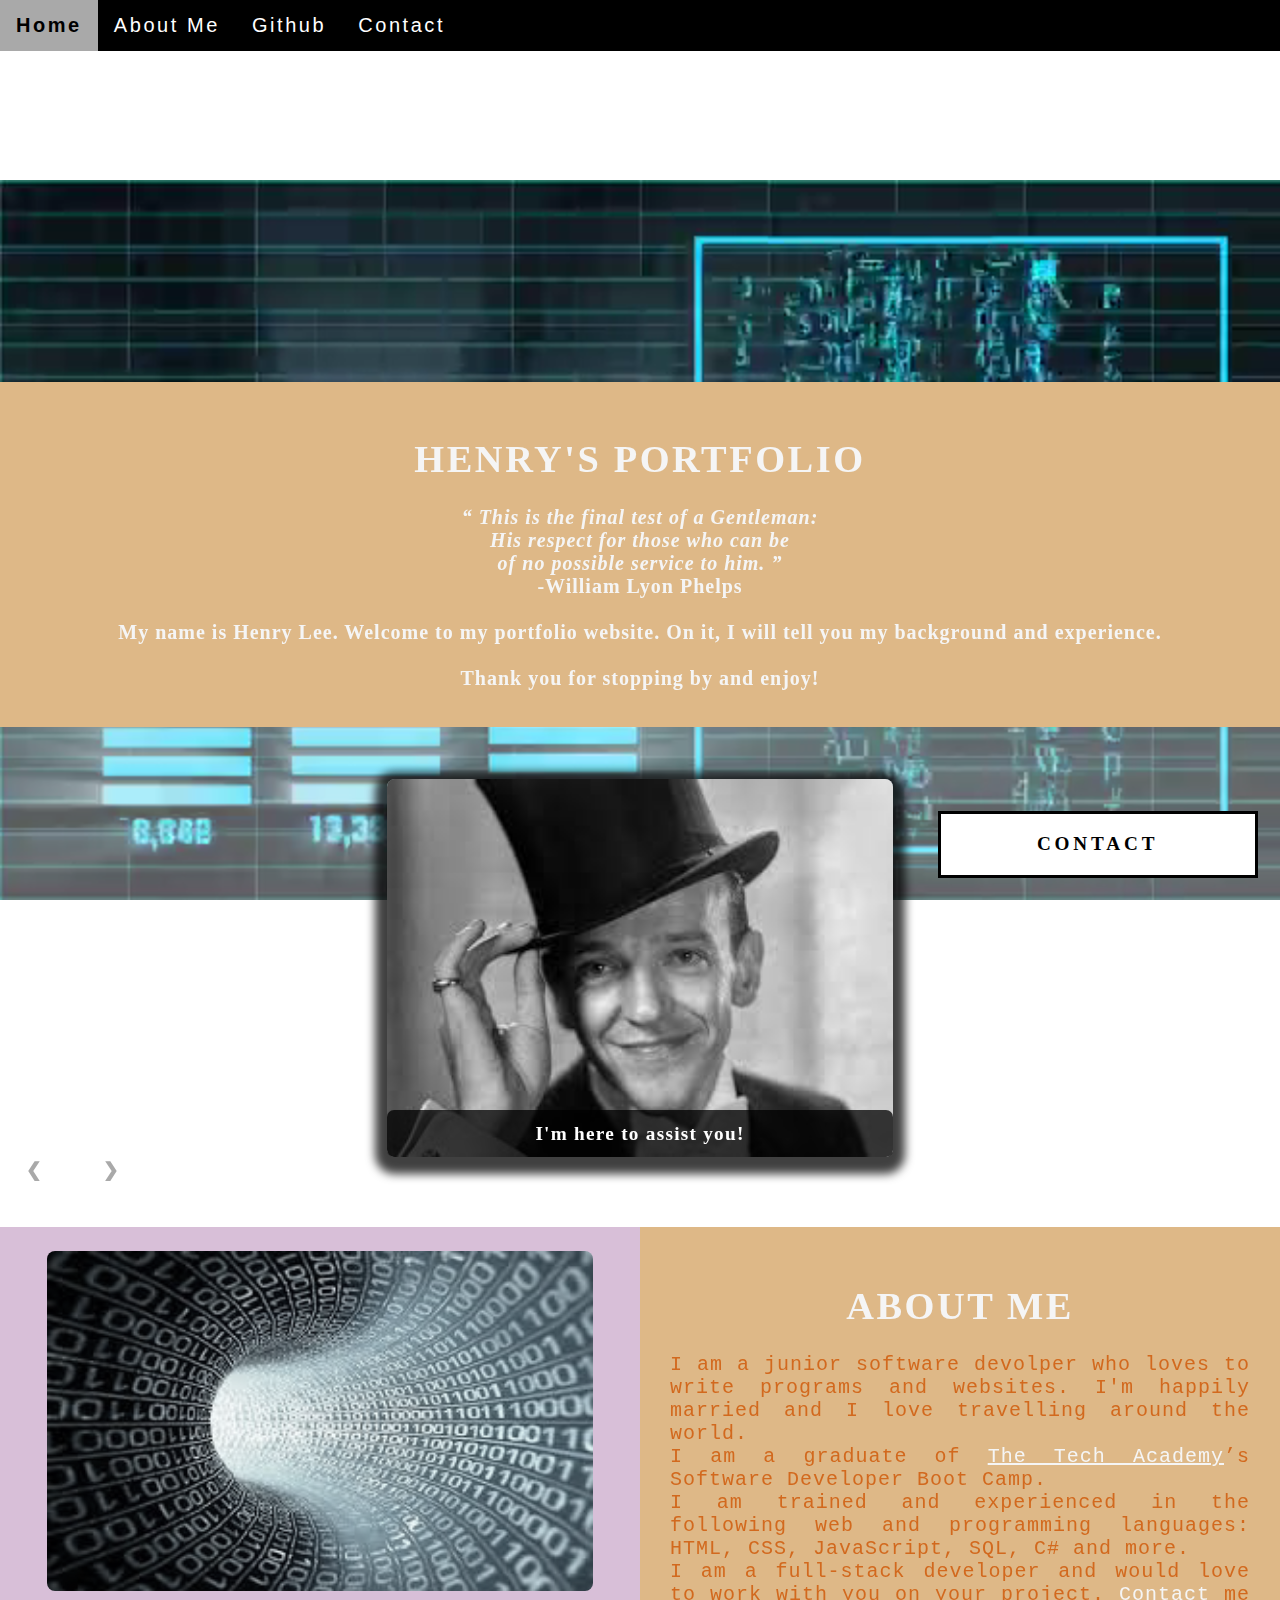
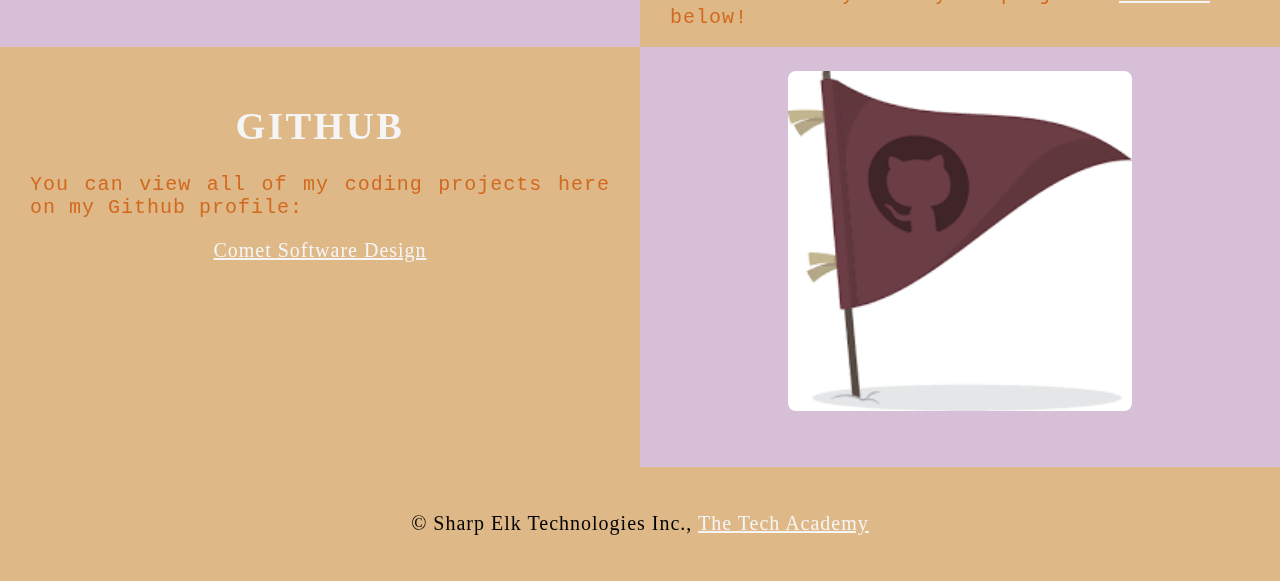
==== index.html @ bc6463b4 "update" ====
<!DOCTYPE HTML>
<html>
<meta charset="utf-8">


<!--Head-->

<head>
    <title> HenryLee.com</title>
    <link rel="stylesheet" type="text/css" href="./Henry_Lee_Portfolio.css">
</head>

<!--End Head-->

<!--Body-->

<body class="Background">


    <!--Navigation Bar-->

    <div class="Navbar">
        <a class="active" href="#Home">Home</a>
        <a href="#This is me"> About Me</a>
        <a href="#Github">Github</a>
        <a onclick="openForm()" ondblclick="closeForm()">Contact</a>
    </div>
    <!--End Nav Bar-->

    <!--Title-->

    <br>
    <br>
    <!--Adds Space-->

    <!--End Title-->
<!--Home-->
    <div id="Home"></div>
        <br>
        <br>
        <!--Video-->
        <video autoplay muted loop id="Typing_Video">
            <source src="./Img/tech_data.mp4" type="video/mp4">
         </video>
    </div>
<!--End Video-->

<!--Video Text-->

    <div class="Video_Text">
           <h1 style="color:whitesmoke;"> Henry's Portfolio</h1>
        <p>
           <strong>
               <center> 
                   <q>
                       This is the final test of a Gentleman:<br>
                       His respect for those who can be <br>
                       of no possible service to him.
                   </q>
                   <br> -William Lyon Phelps<br>

                <br> My name is Henry Lee. Welcome to my portfolio website. On it, I will tell you my background and experience.<br>
                   <br> Thank you for stopping by and enjoy!
               </center>
           </strong>
        </p>
    </div>

    <!--End Video Section-->

<!--slideshow section-->

    <div id="Slideshow">
        <div id="Slideshow_Background">
            <div id="Slideshow_Container">

                    <div class="mySlides fade">
                        <div class="Slide_Number">1/3</div>
                        <img class="Slide_Show_Images" src="./Img/fa.png" style="width: 100%;">
                        <div class="text">I'm here to assist you!</div>
                    </div>    

                    <div class="mySlides fade">
                        <div class="Slide_Number">2/3</div>
                        <img class="Slide_Show_Images" src="./Img/sh.png" style="width: 100%;">
                        <div class="text">My number one priorty is making your dream come true!</div>
                    </div>

                    <div class="mySlides fade">
                        <div class="Slide_Number">3/3</div>
                        <img class="Slide_Show_Images" src="./Img/mp.png" style="width: 100%;">
                        <div class="text">I'm familiar with many computer languages!</div>
                    </div>

            </div>
            <a class="Previous" onclick="plusSlides(-1)">&#10094</a>
            <a class="Next" onclick="plusSlides(1)">&#10095</a>
        </div>
        <br>
            <span class="dot" onclick="currentSlide(1)"></span>
            <span class="dot" onclick="currentSlide(2)"></span>
            <span class="dot" onclick="currentSlide(3)"></span>
        
    </div>

    <!--About Me Section-->
    <div class="Row" id= "This is me">
        <div class="Column_2"> <!--Left Hand Column-->
            <img src=".\Img\binary_tunnel.png" alt="Binary Tunnel" width:50%>
        </div> 

        <div class= "Column_1"><!--Right Hand Column-->
            <h1>About Me</h1>
            <p> I am a junior software devolper who loves to write programs and websites. I'm happily married and I love travelling around the world.<br>
            I am a graduate of <a href="https://www.learncodinganywhere.com" target="_blank">The Tech Academy</a>’s Software
            Developer Boot Camp.<br>
             I am trained and experienced in the following web and programming languages: HTML, CSS, JavaScript,
            SQL, C# and more. <br>
            I am a full-stack developer and would love to work with you on your project.
             <a href="#Contact">Contact</a> me below!</p>
        </div>    
    </div>
<!--End of About Me Section-->

<!--Github Section-->
<div class="Row" id="Github">
    <div class="Column_1">
        <h1>Github</h1> 
        <p>You can view all of my coding projects here on my Github profile:<br>
        <center>
        <a href="https://github.com/CometSoftwareDesign" target="_blank">Comet Software Design</a>
        </center>
        </p>
    </div>
    <div class="Column_2">
            <a href="https://github.com/CometSoftwareDesign" target="_blank"><img src=".\Img\github_flag.png" alt="Github Flag"></a>
        </div>
 </div>
<!--End Github Section-->

<!--Contact Section-->

<div id="Contact">
    
    <button onclick="openForm()" class="Pop_Up_Button"> CONTACT </button>
    <div class="form-popup" id="myForm">
        <form action="https://formspree.io/info@learncodinganywhere.com" method="POST" class="form-container">
            <!-- Here we are using a free online service from https://formspree.io/ to send our contact form to an email address of our choosing - note: it will not run unless live on
             the internet, you have to push it to your online website first -->
            <h1>Contact</h1>
            <label for="name"><b>Name</b></label>
            <input type="text" placeholder="Type your name here" name="name" required>
            <label for="phone"><b>Phone</b></label>
            <input type="text" placeholder="Enter your phone number here" name="phone">
            <label for="email"><b>Email</b></label>
            <input type="text" placeholder="Type your email address here" name="email" required>
            <label for="message"><b>Message</b></label>
            <input type="text" placeholder="Type your message here" name="message">
            <!--Submit Button-->
            <button type="submit" class="btn">SUBMIT</button>
            <button type="button" class="btn cancel" onclick="closeForm()">Close</button>
             <!--End Submit Button-->
        </form> 

    </div>
</div>
<!--End Form-->

<!--Footer Section-->

    <footer>
            <p>
            <center> &copy Sharp Elk Technologies Inc., <a href="http://learncodinganywhere.com/"> The Tech Academy</a> </center>
            </p>    
        </footer>
<!--End Footer-->
<script src="Portfolio.js"></script>
</body>
<!--End Webpage-->
</html>
---- Henry_Lee_Portfolio.css ----
/*affects entire document*/

html{
	scroll-behavior: smooth;
}

/* Body */
body {
	margin: 0%; /* This ensures our site displays all the way to the edge of the browser screen */
	opacity:1;
	transition: 3s opacity;
	letter-spacing: .2vw;
	font-family: Arial, Helvetica, sans-serif;
	font-size: 1.5vw;/*viewpoint width = 15pixles*/
}

/*the section is for the fade effect that occurs when the webpage loads*/
body.fade-out {
	opacity: 0.1;
	transition: none;
}
/* Navbar */
.Navbar {
	overflow: hidden; /* This ensures that any content that overflows beyond the boundary of our nav bar is not displayed */
	background-color: black; /* This colors the navbar black */
	position: fixed; /* This keeps the navbar at the top of the screen as we scroll */
	top: 0; /* This ensures no space is displayed above the navbar */
	width: 100%; /* This makes the navbar span the entire width of the page */
	z-index: 1; /*This ensures other elements don't display over the navbar */
	-webkit-animation: moveNav 5s;
	animation: moveNav 5s;
}


/* Navbar text */
.Navbar a {
	float: left; /* This specifies that the text floats on the left on the navbar */
	display: block; /* This ensures that other text will be displayed on the same line or row, instead of a new line */
	color: white; /* This is the font color for text on our navbar */
	padding: 14px 16px; /* This adds padding around our text */
	text-decoration: none; /* This gets rid of the underlines under the text on our navbar */
	font-family: Avant Garde, Helvetica; /* This specifies the font family for text on our navbar */
	font-size: 20px; /* This specifies the font size for text on our navbar */
	text-align: center; /* This centers the text within its container */
	position: relative;
	-webkit-animation: movenavText 5.75s;
	animation: movenavText 5.75s;
	letter-spacing: .2vw ;

}
/* the animation effect for moving the nav bar in from the top above the screen upon page load*/
@keyframes movenavText{
	from {left: -100vw;}
	to{left: 0vw;}
}

/*this animation effect causes the overlay video text up from the bottom of the page upon page load*/
@keyframes movevideoText{
	from{top: -100vw;}
	to{top: 0px;}
}

/* Navbar hover effect */
.Navbar a:hover {
	background-color: #F4F4F4; /*  This defines the background color that will display when you hover over the text on the navbar */
	color: black; /* This defines the font color that will display when you hover over the text on the navbar */
	font-weight: bold; /* This makes the text on the navbar bold when hovered over */
	cursor: pointer;
	-webkit-transition-duration: 1s;
	transition-duration: 1s;
}

/* Navbar home button */
.Navbar a.active { /* The active selector styles a link */
  background-color: darkgray;  /* This specifies the background color behind the Home button on the navbar */ 
}

/*this causes the video to zoom out from a zoomed in position upon page load*/
@keyframes zoominoutsinglefeatured{
	0%{
		transform:scale(1.5,1.5);
	}
	100%{
		transform:scale(1,1);
	}
}

/* Video */
#Typing_Video {
	position: fixed; /* This fixes our video to the page  */
	right: 0; /* This ensures no space between the edge of the video and the edge of the page */
	bottom: 0; /* This ensures no space between the edge of the video and the edge of the page */
	min-width: 100%; /* This ensures the video is displayed across the full width of the page */
	z-index: -1;
	animation: zoominoutsinglefeatured 5s;
}

.Video_Text{
    background: burlywood;
    color:whitesmoke;
    width: 100%;
    padding:17px;
    margin-top: 23%;
    position: relative;
    -webkit-animation: moveNav 4s;
    animation:movevideoText 4s;
}
/*slide show styling*/
#Slideshow_Background{
    background: rgba(255, 255,255, 0.35);
}

.myslides{
    display: none;

}


@-webkit-keyframes fade{
    from{opacity: .4;}

}


/* Slideshow section / container */
#Slideshow_Container {
  width: 39.5vw;
  height: auto;
  padding-top: 4%;
  position: relative;
  margin: auto;

}

/* Images contained within slideshow */
.Slide_Show_Images {
  vertical-align: middle;
  height: auto;
  box-shadow: 0px 5px 10px 12px rgba(0, 0, 0, .75);
  width: auto;
}


/* Next and previous buttons */
.Previous, .Next {
  cursor: pointer;
  position: relative;
  top: 50%;
  width: auto;
  padding: 2vw;
  margin-top: -0vw;
  color: darkgray;
  font-weight: bold;
  font-size: 1.5vw;
  border-radius: 0 3px 3px 0;
  user-select: none;
  transition: 0.6s ease;
}

/* Positioning the right-hand next button */
.Next {
  right: 0;
  border-radius: 3px 0 0 3px;
}

/* Hover effect on slide show buttons */
.Previous:hover, .Next:hover {
  background-color: rgba(0,0,0,0.8);
  color: white;
}

/* Slideshow text */
.text {
  color: white;
  padding: 1vw;
  position: absolute;
  bottom: 0;
  width: 100%;
  text-align: center;
  font-family: Perpetua, Rockwell Extra Bold;
  letter-spacing: .1vw; 
  font-size: 1.5vw;
  background-color: rgba(0,0,0,0.75);
  font-weight: bold;
  border-radius: 7px 7px 7px 7px;
}

/* Number text (1/6, 2/6, etc.) - we have set this display to none, which means these are hidden */
.Slide_Number {
  color: white;
  position: absolute;
  top: 0;
  font-family: Perpetua, Rockwell Extra Bold;
  letter-spacing: .1vw; 
  font-size: 1.5vw;
  font-weight: bold;
  display: none;
  }

/* The dots under the slideshow */
.dot {
  cursor: pointer;
  height: 1vw;
  width: 1vw;
  margin: .25vw;
  background-color: white;
  border-radius: 50%;
  display: inline-block;
  transition: background-color 0.6s ease;
  position: relative;
  z-index: 1;
}

/* Hover effect for slideshow dots */ 
.active, .dot:hover {
  background-color: black;
}
/*table - this covers the columns and rows of the table*/
/* Fading animation for slideshow */
.fade {
  -webkit-animation-name: fade;
  -webkit-animation-duration: 1.5s;
  animation-name: fade;
  animation-duration: 1.5s;  
}


*{
    box-sizing: border-box;
}

.Column_1{
    float: left;
    width: 50%;
    padding: 10px;
    padding-top:3%;
    height: 420px;
    background-color:burlywood;
    color:chocolate;
}

.Column_2{
    float: left;
    width: 50%;
    padding: 10px;
    padding-top: 1.9%;
    height: 420px;
    background-color: thistle;

}


.Column_3{
    float: left;
    width: 50%;
    padding: 10px;
    padding-top: 3.5%;
    height:420px;
    background-color: thistle;
}

.Row:after{
    content:"";
    display: table;
    clear: both;
}
/*end heading*/

h1{
    text-transform: uppercase;
    font-family: "Trebuchet MS", Optima;
    text-align: center;
    margin-top: 3%;
    color:whitesmoke;
}

p{
    font-family: monospace,Perpetua, Rockwell Extra Bold;
    text-align: justify;
    letter-spacing: 1px;
    font-size: 20px;
    padding-left: 20px;
    padding-right: 20px;
}

/*all center elements*/
center{

    font-family: Perpetua, Rockwell Extra Bold;
    text-align: center;
    letter-spacing : 1px;
    font-size: 20px;
    padding-left: 20px;
    padding-right: 20px;

}

/*Anchor elements*/

a{
    color:whitesmoke;
}


/*end anchor elements*/

/*Quotation Elements*/
q{

    font-style: italic;
    font-weight: bold;

}

/*end quotation elements*/

/*image elements*/

img{
    filter: grayscale(75%);
    border-radius: 8px;
    max-width: 100%;
    height:340px;
    margin-right:auto ;
    margin-left: auto ;
    display: block;   
}

/*end image*/

/*contact form*/
input[type=text] {
    width:100%;
    padding: 12px;
    border:1px;
    border-style: solid;
    border-color: chocolate;
    border-radius: 4px;
    box-sizing: border-box;
    margin-top: 6px;
    margin-bottom: 16px;
    resize: vertical;
    font-family: Perpetua, Rockwell Extra Bold;
}

/*submit button*/

input[type=submit]{
    background-color:chocolate;
    color:white;
    font-weight: bold;
    padding: 12px 20px;
    border: none;
    border-radius:4px;
    cursor: pointer;
    display: block;
    margin-left: auto;
    margin-right: auto;
    font-family: Perpetua, Rockwell Extra Bold;
}

input [type=submit]:hover {
    background-color: white;
    color:chocolate;
    font-weight: bold;
    transform: scale(1.5);
    transition:transform 1.5s;
}

/* Form element*/

 /* Makes contact form button slide in from right on page load */
@keyframes movePopup {
  from {right: -40vw;}
  to {bottom: 1.75vw;}
}

/* Button used to open the contact form - fixed at the bottom of the page */
.Pop_Up_Button {
  bottom: 1.75vw;
  right: 1.75vw;
  width: 25vw;  
  background-color: white;
  color: black;
  border: solid;
  cursor: pointer;
  position: fixed;
  -webkit-animation: movePopup 5s;
  animation: movePopup 5s;
}

/* The popup form - hidden by default */
.form-popup {
  border: 3px solid #f0f1f0;
  z-index: 8;
  display: none;
  position: fixed;
  bottom: 6px;
  right: 6px;
}

/* Form styling */
.form-container {
  max-width: 49vw;
  padding: 9px;
  background-color:lavender;
}

/* Input fields */
.form-container input[type=text], .form-container input[type=password] {
  width: 100%;
  padding: .93vw;
  margin: .6vw 0 .6vw 0;
  border: none;
  background: Gainsboro;
  font-family: Helvetica, Avant Garde;
  font-size: 1vw; 
  color: aqua;
}

/* Submit button */
.form-container .btn {
  background-color:red;
  color: black;
  border-color: green;
  margin-bottom:1vh;
}

/* Close button */
.form-container .cancel {
  background-color: black;
  color: white;
  border-color: gray;
}

/* Button styling */
button {
  font-family: "Trebuchet MS", Optima; 
  letter-spacing: .3vw; 
  font-size: 1.5vw;
  font-weight: bold;
  padding: 1.5vw 1.5vw;
  border-style: solid;
  cursor: pointer;
  width: 100%;
  height: auto;
}

/* Hover effect for buttons */
button:hover, .form-container .btn:hover{
  color: white;
  background-color: black;
  -webkit-transition-duration: 1s; 
  transition-duration: 1s;
  border-style: solid;
  border-color: silver;
}
.form-container .cancel:hover{
  color: white;
  background-color: darkred;
  -webkit-transition-duration: 1s; 
  transition-duration: 1s;
  border-style: solid;
  border-color: black;
}	
  .form-container .form-popup h1{
      color: lawngreen;
  }

center:hover{
    transition:transform 2s;
    transform:scale(1.12)

}

p:hover{
    color:chocolate;
    transition:transform 1s;
    transform: scale(1.09);
}

h1:hover{
    color:chocolate;
    font-weight: normal;
}

img:hover{
    filter:grayscale(5%);
    transition:transform 1s;
    transform: scale(1.1);
}

footer{
    padding: 2%;
    background-color: burlywood;
}
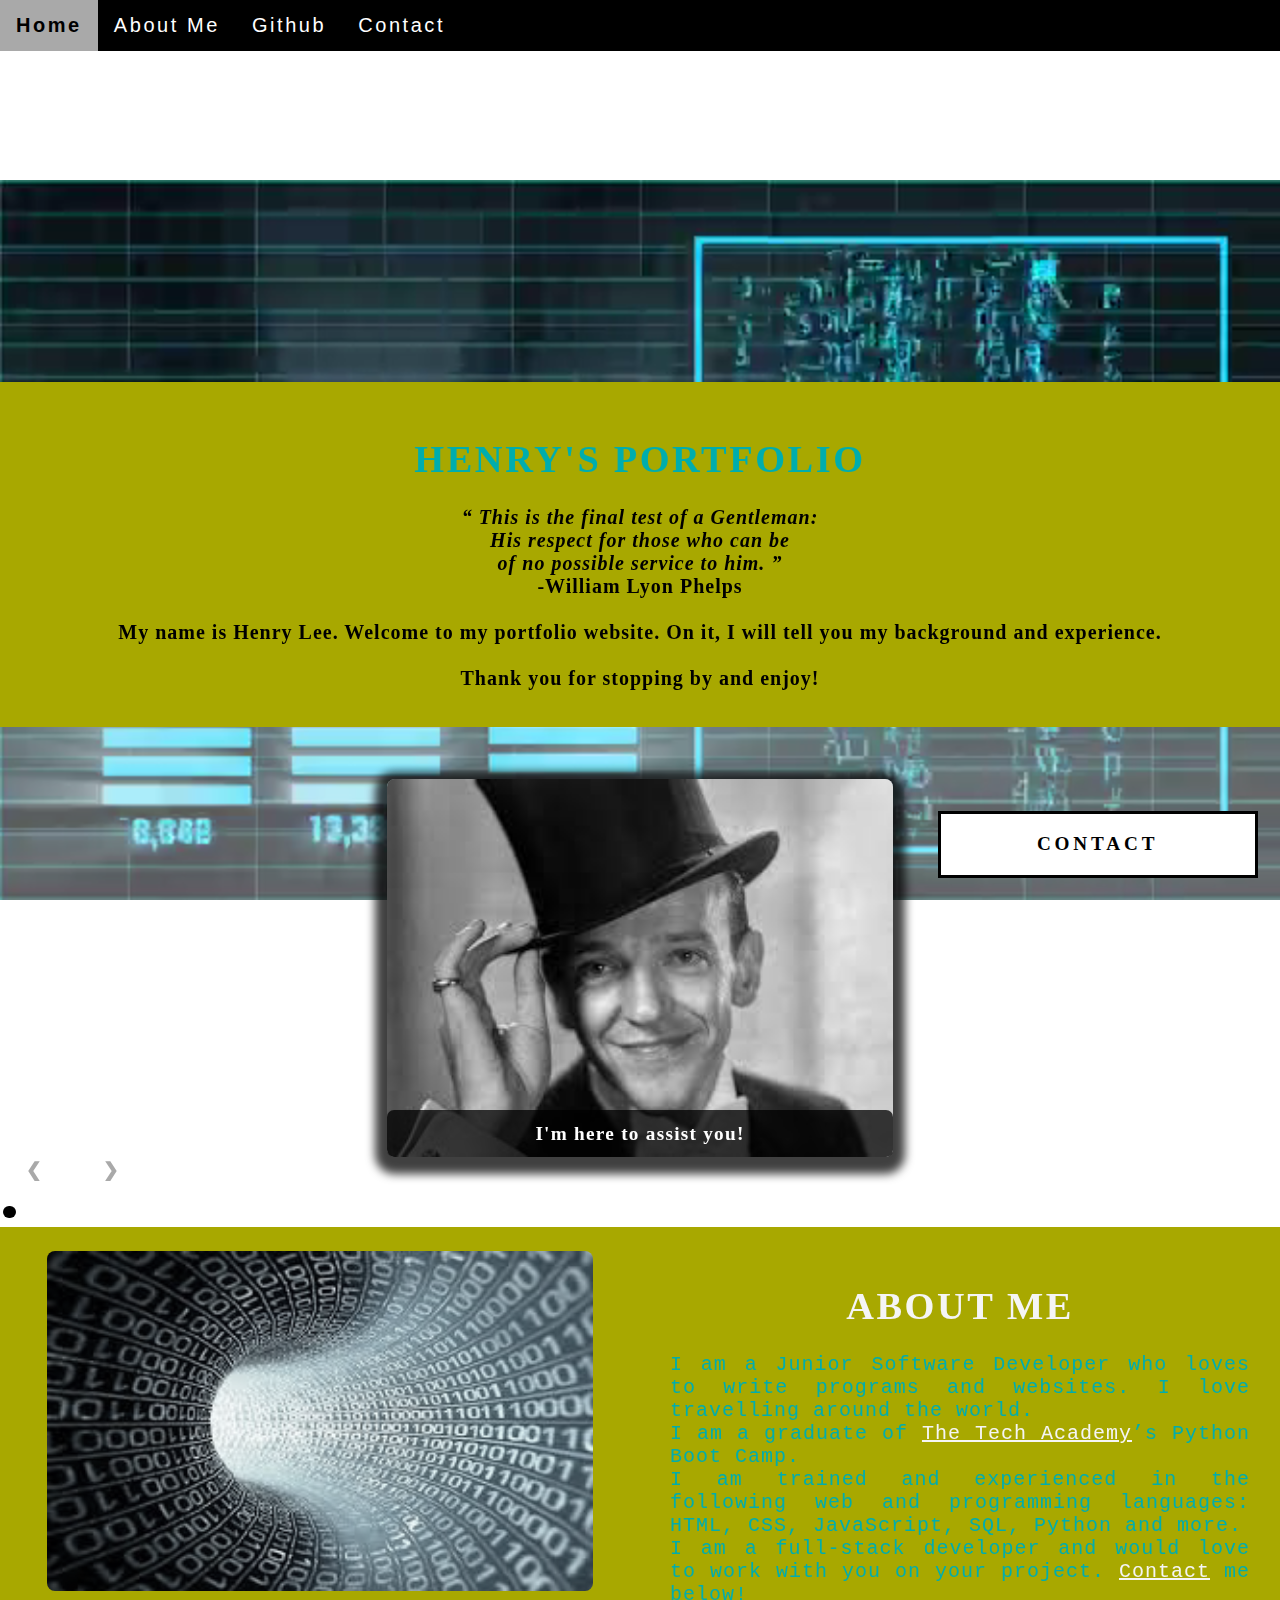
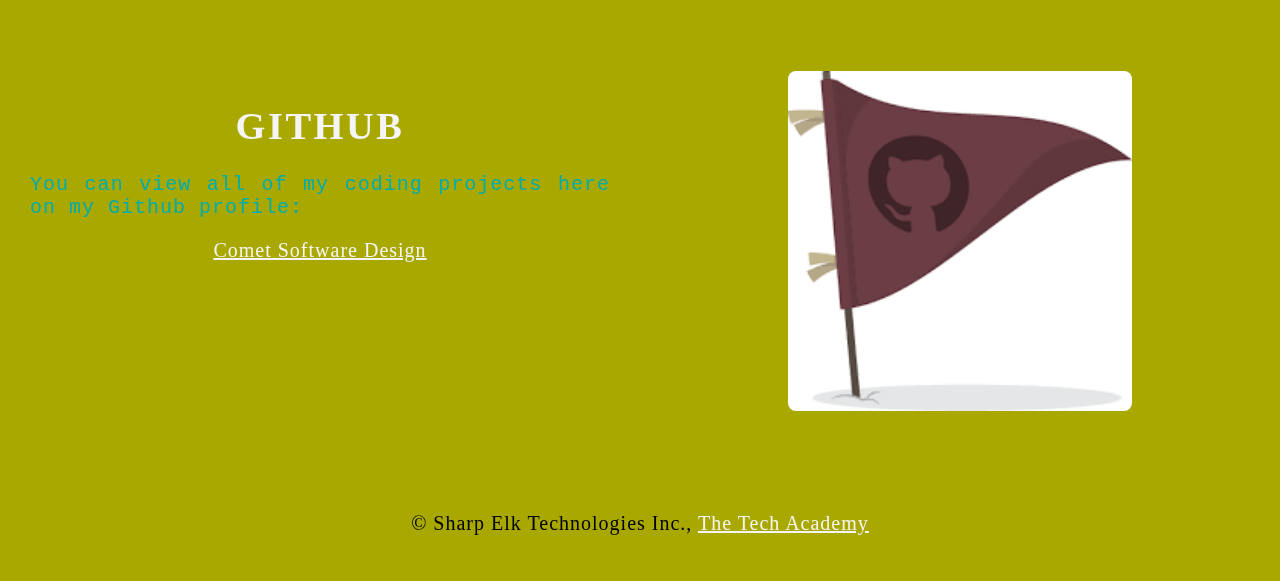
==== commit bccbfe0e: "update to portfolio" ====
--- a/index.html
+++ b/index.html
@@ -48,7 +48,7 @@
 <!--Video Text-->
 
     <div class="Video_Text">
-           <h1 style="color:whitesmoke;"> Henry's Portfolio</h1>
+           <h1 style="color:#00adad;"> Henry's Portfolio</h1>
         <p>
            <strong>
                <center> 
@@ -83,7 +83,7 @@
                     <div class="mySlides fade">
                         <div class="Slide_Number">2/3</div>
                         <img class="Slide_Show_Images" src="./Img/sh.png" style="width: 100%;">
-                        <div class="text">My number one priorty is making your dream come true!</div>
+                        <div class="text"> I think you'll like working with me!</div>
                     </div>
 
                     <div class="mySlides fade">
@@ -111,11 +111,11 @@
 
         <div class= "Column_1"><!--Right Hand Column-->
             <h1>About Me</h1>
-            <p> I am a junior software devolper who loves to write programs and websites. I'm happily married and I love travelling around the world.<br>
-            I am a graduate of <a href="https://www.learncodinganywhere.com" target="_blank">The Tech Academy</a>’s Software
-            Developer Boot Camp.<br>
+            <p> I am a Junior Software Developer who loves to write programs and websites. I love travelling around the world.<br>
+            I am a graduate of <a href="https://www.learncodinganywhere.com" target="_blank">The Tech Academy</a>’s 
+            Python Boot Camp.<br>
              I am trained and experienced in the following web and programming languages: HTML, CSS, JavaScript,
-            SQL, C# and more. <br>
+            SQL, Python and more. <br>
             I am a full-stack developer and would love to work with you on your project.
              <a href="#Contact">Contact</a> me below!</p>
         </div>    
--- a/Henry_Lee_Portfolio.css
+++ b/Henry_Lee_Portfolio.css
@@ -62,7 +62,7 @@
 
 /* Navbar hover effect */
 .Navbar a:hover {
-	background-color: #F4F4F4; /*  This defines the background color that will display when you hover over the text on the navbar */
+	background-color: #a8a800; /*  This defines the background color that will display when you hover over the text on the navbar */
 	color: black; /* This defines the font color that will display when you hover over the text on the navbar */
 	font-weight: bold; /* This makes the text on the navbar bold when hovered over */
 	cursor: pointer;
@@ -96,8 +96,8 @@
 }
 
 .Video_Text{
-    background: burlywood;
-    color:whitesmoke;
+    background: #a8a800;
+    color:w#00adad;
     width: 100%;
     padding:17px;
     margin-top: 23%;
@@ -235,8 +235,8 @@
     padding: 10px;
     padding-top:3%;
     height: 420px;
-    background-color:burlywood;
-    color:chocolate;
+    background-color:#a8a800;
+    color:#00adad;
 }
 
 .Column_2{
@@ -245,7 +245,7 @@
     padding: 10px;
     padding-top: 1.9%;
     height: 420px;
-    background-color: thistle;
+    background-color: #a8a800;
 
 }
 
@@ -457,7 +457,7 @@
 }
 .form-container .cancel:hover{
   color: white;
-  background-color: darkred;
+  background-color: black;
   -webkit-transition-duration: 1s; 
   transition-duration: 1s;
   border-style: solid;
@@ -474,13 +474,13 @@
 }
 
 p:hover{
-    color:chocolate;
+    color:black;
     transition:transform 1s;
     transform: scale(1.09);
 }
 
 h1:hover{
-    color:chocolate;
+    color:black;
     font-weight: normal;
 }
 
@@ -492,5 +492,5 @@
 
 footer{
     padding: 2%;
-    background-color: burlywood;
+    background-color: #a8a800;
 }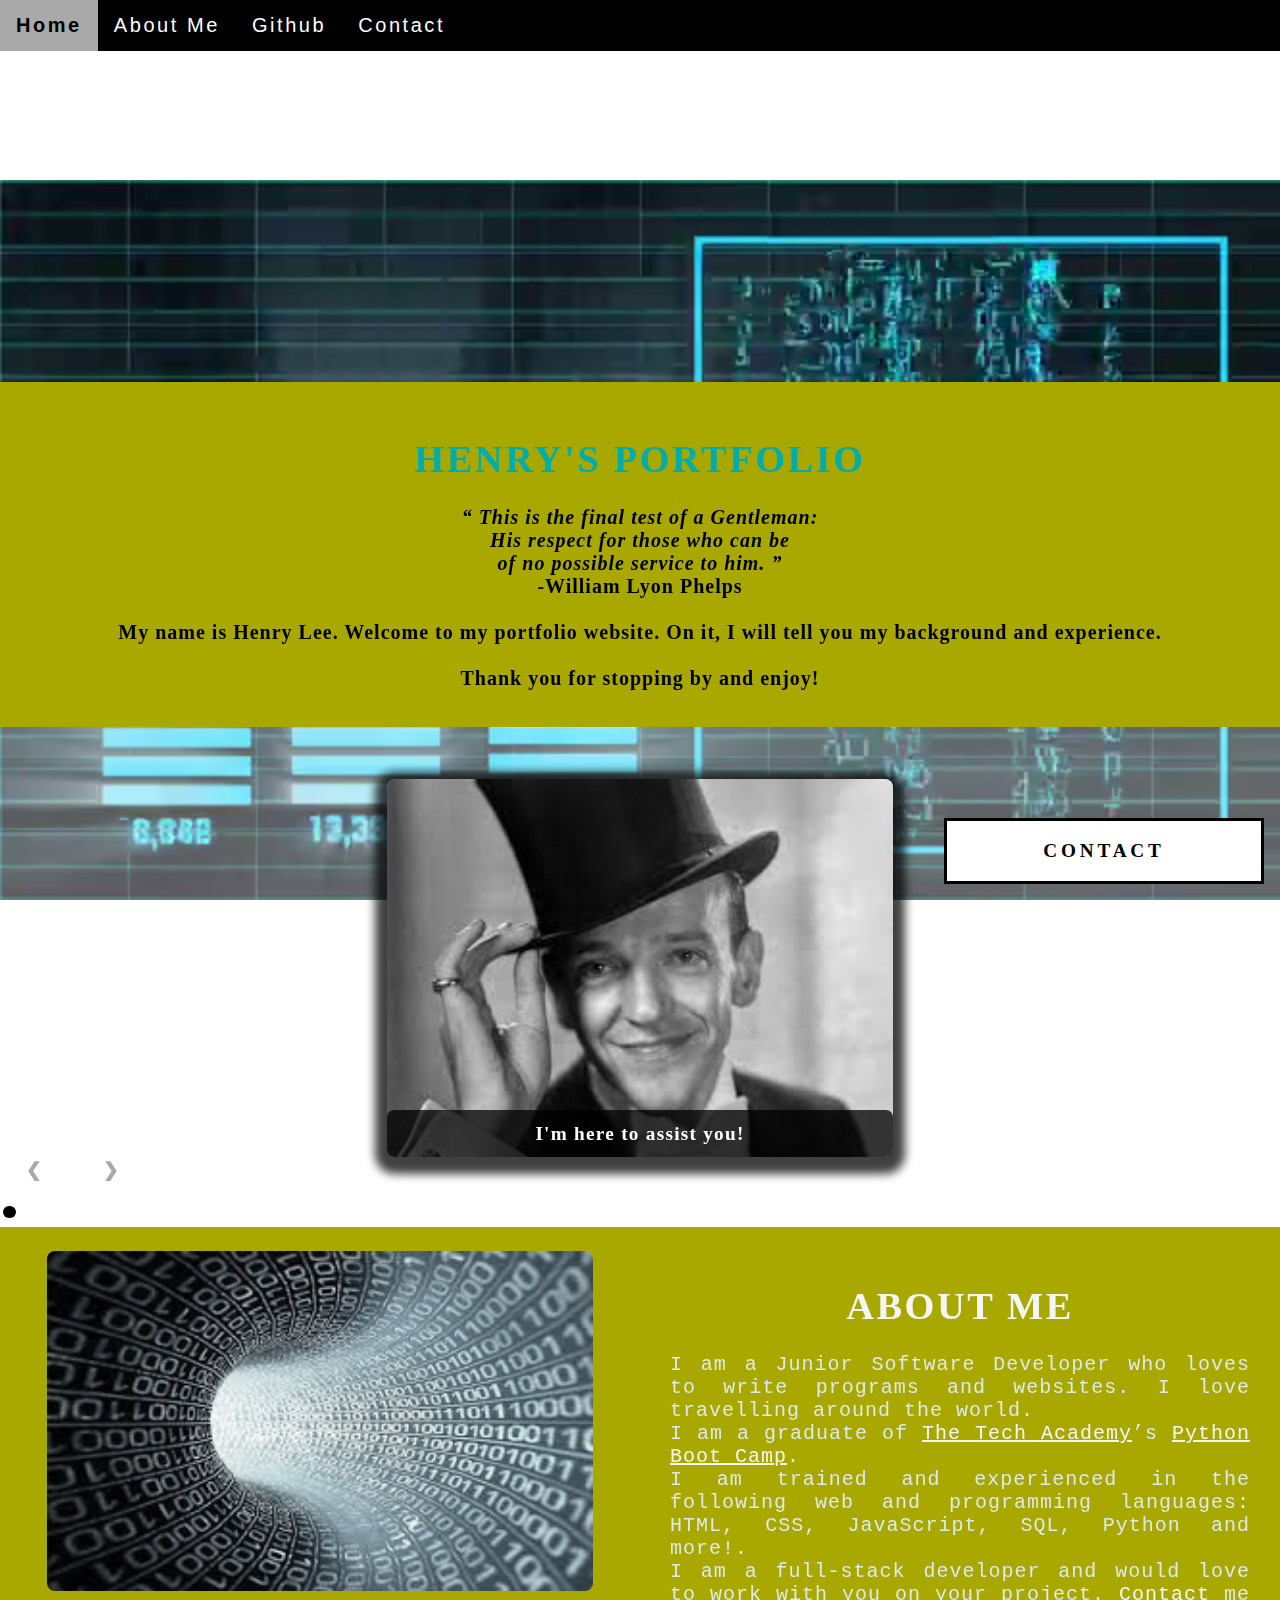
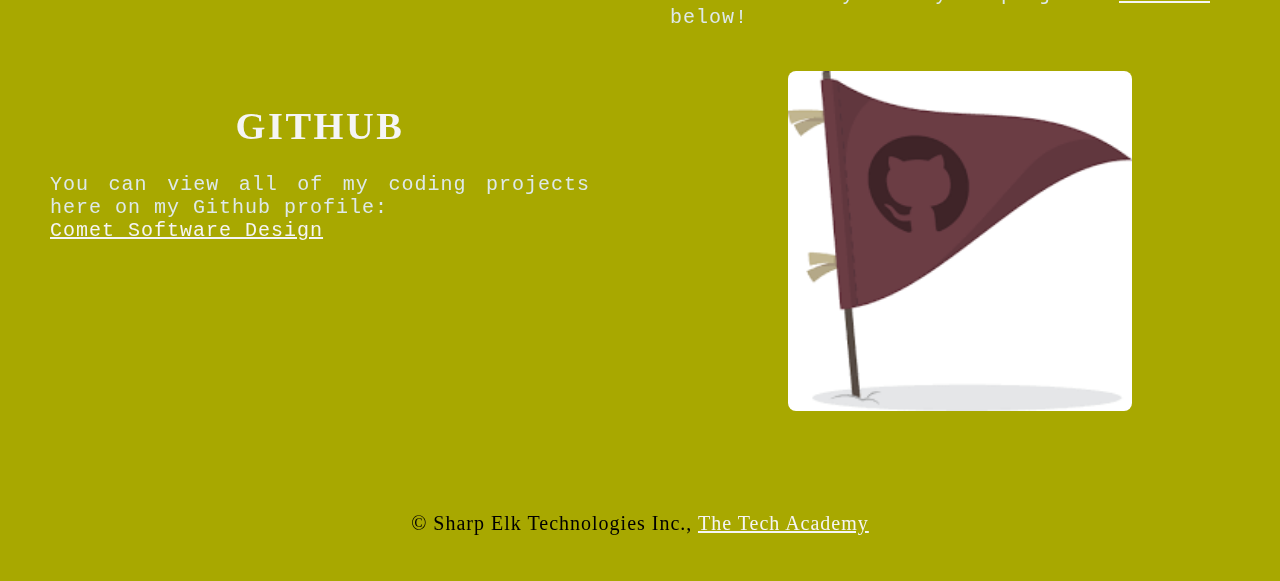
==== commit c922f16d: "Add files via upload" ====
--- a/index.html
+++ b/index.html
@@ -1,180 +1,180 @@
-<!DOCTYPE HTML>
-<html>
-<meta charset="utf-8">
-
-
-<!--Head-->
-
-<head>
-    <title> HenryLee.com</title>
-    <link rel="stylesheet" type="text/css" href="./Henry_Lee_Portfolio.css">
-</head>
-
-<!--End Head-->
-
-<!--Body-->
-
-<body class="Background">
-
-
-    <!--Navigation Bar-->
-
-    <div class="Navbar">
-        <a class="active" href="#Home">Home</a>
-        <a href="#This is me"> About Me</a>
-        <a href="#Github">Github</a>
-        <a onclick="openForm()" ondblclick="closeForm()">Contact</a>
-    </div>
-    <!--End Nav Bar-->
-
-    <!--Title-->
-
-    <br>
-    <br>
-    <!--Adds Space-->
-
-    <!--End Title-->
-<!--Home-->
-    <div id="Home"></div>
-        <br>
-        <br>
-        <!--Video-->
-        <video autoplay muted loop id="Typing_Video">
-            <source src="./Img/tech_data.mp4" type="video/mp4">
-         </video>
-    </div>
-<!--End Video-->
-
-<!--Video Text-->
-
-    <div class="Video_Text">
-           <h1 style="color:#00adad;"> Henry's Portfolio</h1>
-        <p>
-           <strong>
-               <center> 
-                   <q>
-                       This is the final test of a Gentleman:<br>
-                       His respect for those who can be <br>
-                       of no possible service to him.
-                   </q>
-                   <br> -William Lyon Phelps<br>
-
-                <br> My name is Henry Lee. Welcome to my portfolio website. On it, I will tell you my background and experience.<br>
-                   <br> Thank you for stopping by and enjoy!
-               </center>
-           </strong>
-        </p>
-    </div>
-
-    <!--End Video Section-->
-
-<!--slideshow section-->
-
-    <div id="Slideshow">
-        <div id="Slideshow_Background">
-            <div id="Slideshow_Container">
-
-                    <div class="mySlides fade">
-                        <div class="Slide_Number">1/3</div>
-                        <img class="Slide_Show_Images" src="./Img/fa.png" style="width: 100%;">
-                        <div class="text">I'm here to assist you!</div>
-                    </div>    
-
-                    <div class="mySlides fade">
-                        <div class="Slide_Number">2/3</div>
-                        <img class="Slide_Show_Images" src="./Img/sh.png" style="width: 100%;">
-                        <div class="text"> I think you'll like working with me!</div>
-                    </div>
-
-                    <div class="mySlides fade">
-                        <div class="Slide_Number">3/3</div>
-                        <img class="Slide_Show_Images" src="./Img/mp.png" style="width: 100%;">
-                        <div class="text">I'm familiar with many computer languages!</div>
-                    </div>
-
-            </div>
-            <a class="Previous" onclick="plusSlides(-1)">&#10094</a>
-            <a class="Next" onclick="plusSlides(1)">&#10095</a>
-        </div>
-        <br>
-            <span class="dot" onclick="currentSlide(1)"></span>
-            <span class="dot" onclick="currentSlide(2)"></span>
-            <span class="dot" onclick="currentSlide(3)"></span>
-        
-    </div>
-
-    <!--About Me Section-->
-    <div class="Row" id= "This is me">
-        <div class="Column_2"> <!--Left Hand Column-->
-            <img src=".\Img\binary_tunnel.png" alt="Binary Tunnel" width:50%>
-        </div> 
-
-        <div class= "Column_1"><!--Right Hand Column-->
-            <h1>About Me</h1>
-            <p> I am a Junior Software Developer who loves to write programs and websites. I love travelling around the world.<br>
-            I am a graduate of <a href="https://www.learncodinganywhere.com" target="_blank">The Tech Academy</a>’s 
-            Python Boot Camp.<br>
-             I am trained and experienced in the following web and programming languages: HTML, CSS, JavaScript,
-            SQL, Python and more. <br>
-            I am a full-stack developer and would love to work with you on your project.
-             <a href="#Contact">Contact</a> me below!</p>
-        </div>    
-    </div>
-<!--End of About Me Section-->
-
-<!--Github Section-->
-<div class="Row" id="Github">
-    <div class="Column_1">
-        <h1>Github</h1> 
-        <p>You can view all of my coding projects here on my Github profile:<br>
-        <center>
-        <a href="https://github.com/CometSoftwareDesign" target="_blank">Comet Software Design</a>
-        </center>
-        </p>
-    </div>
-    <div class="Column_2">
-            <a href="https://github.com/CometSoftwareDesign" target="_blank"><img src=".\Img\github_flag.png" alt="Github Flag"></a>
-        </div>
- </div>
-<!--End Github Section-->
-
-<!--Contact Section-->
-
-<div id="Contact">
-    
-    <button onclick="openForm()" class="Pop_Up_Button"> CONTACT </button>
-    <div class="form-popup" id="myForm">
-        <form action="https://formspree.io/info@learncodinganywhere.com" method="POST" class="form-container">
-            <!-- Here we are using a free online service from https://formspree.io/ to send our contact form to an email address of our choosing - note: it will not run unless live on
-             the internet, you have to push it to your online website first -->
-            <h1>Contact</h1>
-            <label for="name"><b>Name</b></label>
-            <input type="text" placeholder="Type your name here" name="name" required>
-            <label for="phone"><b>Phone</b></label>
-            <input type="text" placeholder="Enter your phone number here" name="phone">
-            <label for="email"><b>Email</b></label>
-            <input type="text" placeholder="Type your email address here" name="email" required>
-            <label for="message"><b>Message</b></label>
-            <input type="text" placeholder="Type your message here" name="message">
-            <!--Submit Button-->
-            <button type="submit" class="btn">SUBMIT</button>
-            <button type="button" class="btn cancel" onclick="closeForm()">Close</button>
-             <!--End Submit Button-->
-        </form> 
-
-    </div>
-</div>
-<!--End Form-->
-
-<!--Footer Section-->
-
-    <footer>
-            <p>
-            <center> &copy Sharp Elk Technologies Inc., <a href="http://learncodinganywhere.com/"> The Tech Academy</a> </center>
-            </p>    
-        </footer>
-<!--End Footer-->
-<script src="Portfolio.js"></script>
-</body>
-<!--End Webpage-->
+<!DOCTYPE HTML>
+<html>
+<meta charset="utf-8">
+
+
+<!--Head-->
+
+<head>
+    <title> HenryLee.com</title>
+    <link rel="stylesheet" type="text/css" href="./Henry_Lee_Portfolio.css">
+</head>
+
+<!--End Head-->
+
+<!--Body-->
+
+<body class="Background">
+
+
+    <!--Navigation Bar-->
+
+    <div class="Navbar">
+        <a class="active" href="#Home">Home</a>
+        <a href="#This is me"> About Me</a>
+        <a href="#Github">Github</a>
+        <a onclick="openForm()" ondblclick="closeForm()">Contact</a>
+    </div>
+    <!--End Nav Bar-->
+
+    <!--Title-->
+
+    <br>
+    <br>
+    <!--Adds Space-->
+
+    <!--End Title-->
+<!--Home-->
+    <div id="Home"></div>
+        <br>
+        <br>
+        <!--Video-->
+        <video autoplay muted loop id="Typing_Video">
+            <source src="./Img/tech_data.mp4" type="video/mp4">
+         </video>
+    </div>
+<!--End Video-->
+
+<!--Video Text-->
+
+    <div class="Video_Text">
+           <h1 style="color:#00adad;"> Henry's Portfolio</h1>
+        <p>
+           <strong>
+               <center> 
+                   <q>
+                       This is the final test of a Gentleman:<br>
+                       His respect for those who can be <br>
+                       of no possible service to him.
+                   </q>
+                   <br> -William Lyon Phelps<br>
+
+                <br> My name is Henry Lee. Welcome to my portfolio website. On it, I will tell you my background and experience.<br>
+                   <br> Thank you for stopping by and enjoy!
+               </center>
+           </strong>
+        </p>
+    </div>
+
+    <!--End Video Section-->
+
+<!--slideshow section-->
+
+    <div id="Slideshow">
+        <div id="Slideshow_Background">
+            <div id="Slideshow_Container">
+
+                    <div class="mySlides fade">
+                        <div class="Slide_Number">1/3</div>
+                        <img class="Slide_Show_Images" src="./Img/fa.png" style="width: 100%;">
+                        <div class="text">I'm here to assist you!</div>
+                    </div>    
+
+                    <div class="mySlides fade">
+                        <div class="Slide_Number">2/3</div>
+                        <img class="Slide_Show_Images" src="./Img/friendly.png" style="width: 100%;">
+                        <div class="text"> I think you'll like working with me!</div>
+                    </div>
+
+                    <div class="mySlides fade">
+                        <div class="Slide_Number">3/3</div>
+                        <img class="Slide_Show_Images" src="./Img/mp.png" style="width: 100%;">
+                        <div class="text">I'm a hard worker!</div>
+                    </div>
+
+            </div>
+            <a class="Previous" onclick="plusSlides(-1)">&#10094</a>
+            <a class="Next" onclick="plusSlides(1)">&#10095</a>
+        </div>
+        <br>
+            <span class="dot" onclick="currentSlide(1)"></span>
+            <span class="dot" onclick="currentSlide(2)"></span>
+            <span class="dot" onclick="currentSlide(3)"></span>
+        
+    </div>
+
+    <!--About Me Section-->
+    <div class="Row" id= "This is me">
+        <div class="Column_2"> <!--Left Hand Column-->
+            <img src=".\Img\binary_tunnel.png" alt="Binary Tunnel" width:50%>
+        </div> 
+
+        <div class= "Column_1"><!--Right Hand Column-->
+            <h1>About Me</h1>
+            <p> I am a Junior Software Developer who loves to write programs and websites. I love travelling around the world.<br>
+            I am a graduate of <a href="https://www.learncodinganywhere.com" target="_blank">The Tech Academy</a>’s 
+            <a href="https://github.com/CometSoftwareDesign/Python_Projects" target="_blank">Python Boot Camp</a>.<br>
+             I am trained and experienced in the following web and programming languages: HTML, CSS, JavaScript,
+            SQL, Python and more!. <br>
+            I am a full-stack developer and would love to work with you on your project.
+             <a href="#Contact">Contact</a> me below!</p>
+        </div>    
+    </div>
+<!--End of About Me Section-->
+
+<!--Github Section-->
+<div class="Row" id="Github">
+    <div class="Column_1">
+        <h1>Github</h1> 
+        <center>
+        <p>You can view all of my coding projects here on my Github profile:<br>
+        <a href="https://github.com/CometSoftwareDesign" target="_blank">Comet Software Design</a>
+        </center>
+        </p>
+    </div>
+    <div class="Column_2">
+            <a href="https://github.com/CometSoftwareDesign" target="_blank"><img src=".\Img\github_flag.png" alt="Github Flag"></a>
+        </div>
+ </div>
+<!--End Github Section-->
+
+<!--Contact Section-->
+
+<div id="Contact">
+    
+    <button onclick="openForm()" class="Pop_Up_Button"> CONTACT </button>
+    <div class="form-popup" id="myForm">
+        <form action="https://formspree.io/info@learncodinganywhere.com" method="POST" class="form-container">
+            <!-- Here we are using a free online service from https://formspree.io/ to send our contact form to an email address of our choosing - note: it will not run unless live on
+             the internet, you have to push it to your online website first -->
+            <h1>Contact</h1>
+            <label for="name"><b>Name</b></label>
+            <input type="text" placeholder="Type your name here" name="name" required>
+            <label for="phone"><b>Phone</b></label>
+            <input type="text" placeholder="Enter your phone number here" name="phone">
+            <label for="email"><b>Email</b></label>
+            <input type="text" placeholder="Type your email address here" name="email" required>
+            <label for="message"><b>Message</b></label>
+            <input type="text" placeholder="Type your message here" name="message">
+            <!--Submit Button-->
+            <button type="submit" class="btn">SUBMIT</button>
+            <button type="button" class="btn cancel" onclick="closeForm()">Close</button>
+             <!--End Submit Button-->
+        </form> 
+
+    </div>
+</div>
+<!--End Form-->
+
+<!--Footer Section-->
+
+    <footer>
+            <p>
+            <center> &copy Sharp Elk Technologies Inc., <a href="http://learncodinganywhere.com/"> The Tech Academy</a> </center>
+            </p>    
+        </footer>
+<!--End Footer-->
+<script src="Portfolio.js"></script>
+</body>
+<!--End Webpage-->
 </html>--- a/Henry_Lee_Portfolio.css
+++ b/Henry_Lee_Portfolio.css
@@ -97,7 +97,7 @@
 
 .Video_Text{
     background: #a8a800;
-    color:w#00adad;
+    color:w#e4eeee;
     width: 100%;
     padding:17px;
     margin-top: 23%;
@@ -236,7 +236,7 @@
     padding-top:3%;
     height: 420px;
     background-color:#a8a800;
-    color:#00adad;
+    color:#dee9e9;
 }
 
 .Column_2{
@@ -372,13 +372,13 @@
  /* Makes contact form button slide in from right on page load */
 @keyframes movePopup {
   from {right: -40vw;}
-  to {bottom: 1.75vw;}
+  to {bottom: 1.25vw;}
 }
 
 /* Button used to open the contact form - fixed at the bottom of the page */
 .Pop_Up_Button {
-  bottom: 1.75vw;
-  right: 1.75vw;
+  bottom: 1.25vw;
+  right: 1.25vw;
   width: 25vw;  
   background-color: white;
   color: black;
@@ -476,7 +476,7 @@
 p:hover{
     color:black;
     transition:transform 1s;
-    transform: scale(1.09);
+    transform: scale(1.04);
 }
 
 h1:hover{
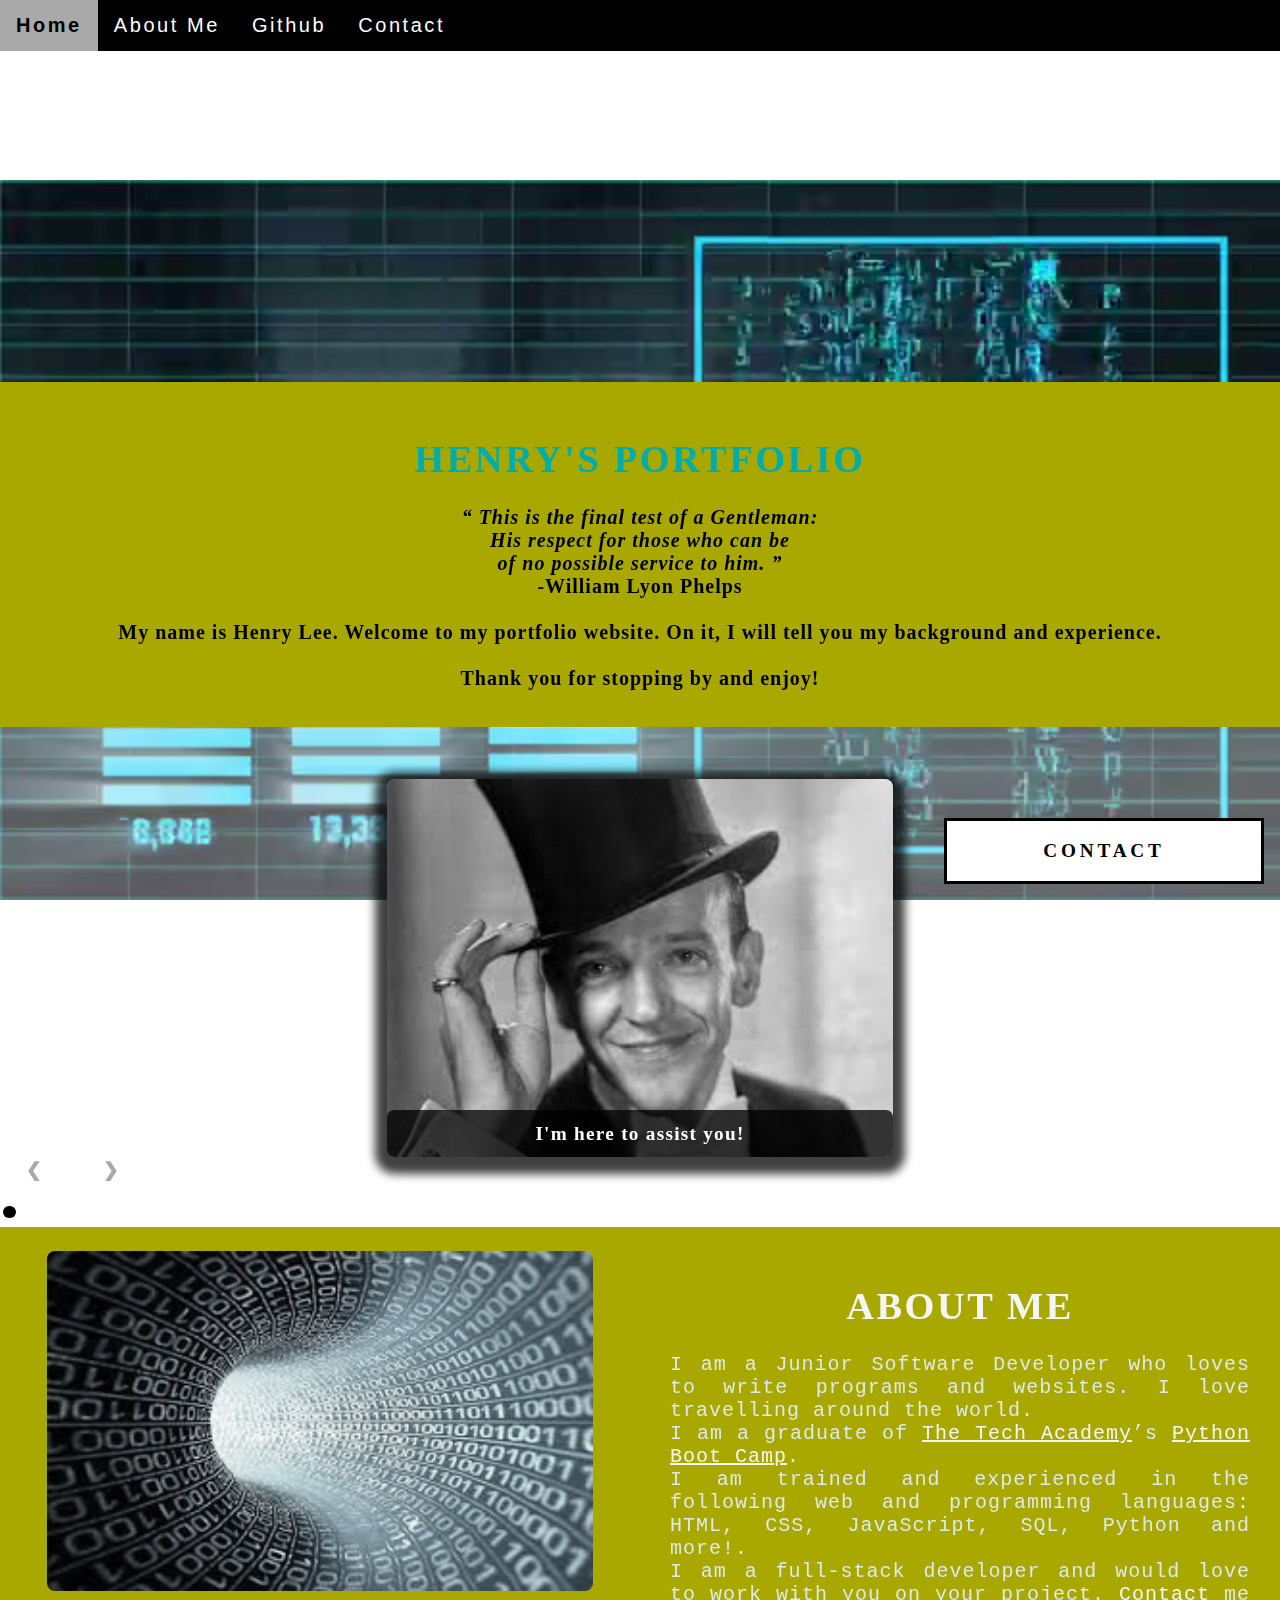
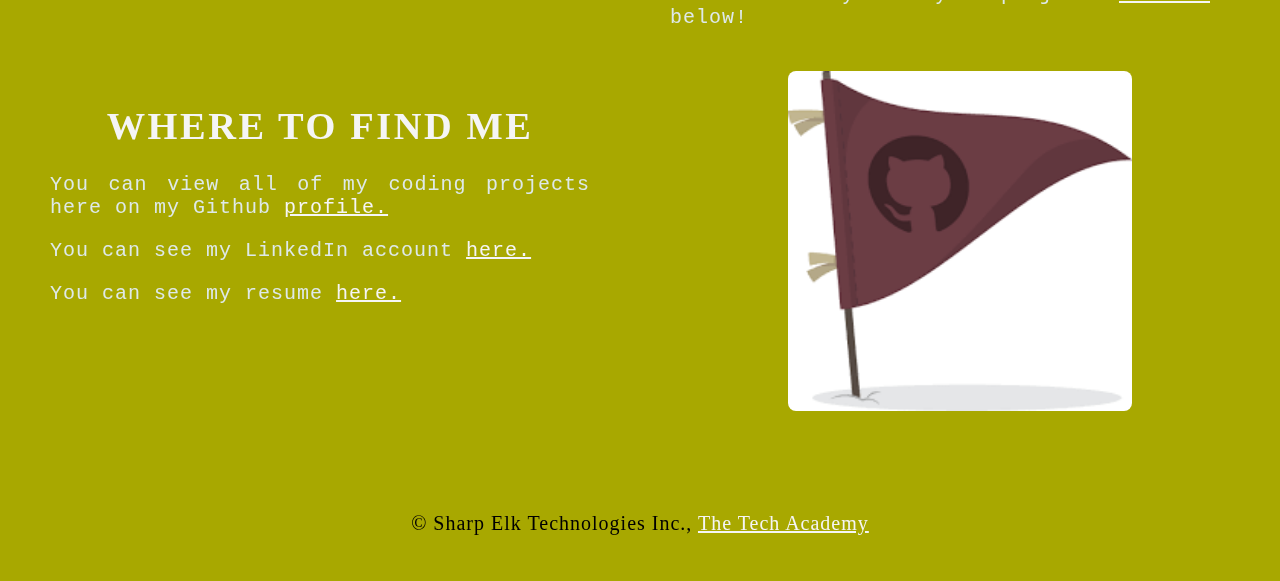
==== commit 60c2098b: "Add files via upload" ====
--- a/index.html
+++ b/index.html
@@ -125,11 +125,13 @@
 <!--Github Section-->
 <div class="Row" id="Github">
     <div class="Column_1">
-        <h1>Github</h1> 
+        <h1>Where to find me</h1> 
         <center>
-        <p>You can view all of my coding projects here on my Github profile:<br>
-        <a href="https://github.com/CometSoftwareDesign" target="_blank">Comet Software Design</a>
-        </center>
+        <p>You can view all of my coding projects here on my Github <a href="https://github.com/Henry-William-Lee" target="_blank">profile.</a><br>
+        <p>You can see my LinkedIn account <a href="https://www.linkedin.com/in/henry-lee-1861b01ab" target="_blank">here.</a><br>
+        <p>You can see my resume <a href="https://docs.google.com/document/d/1eTmNH0TCESi2OZ6U_OJQky_vSRNl5QDALBvkeFGbrUU/edit?usp=sharing">here.</a><br>
+       
+    </center>
         </p>
     </div>
     <div class="Column_2">
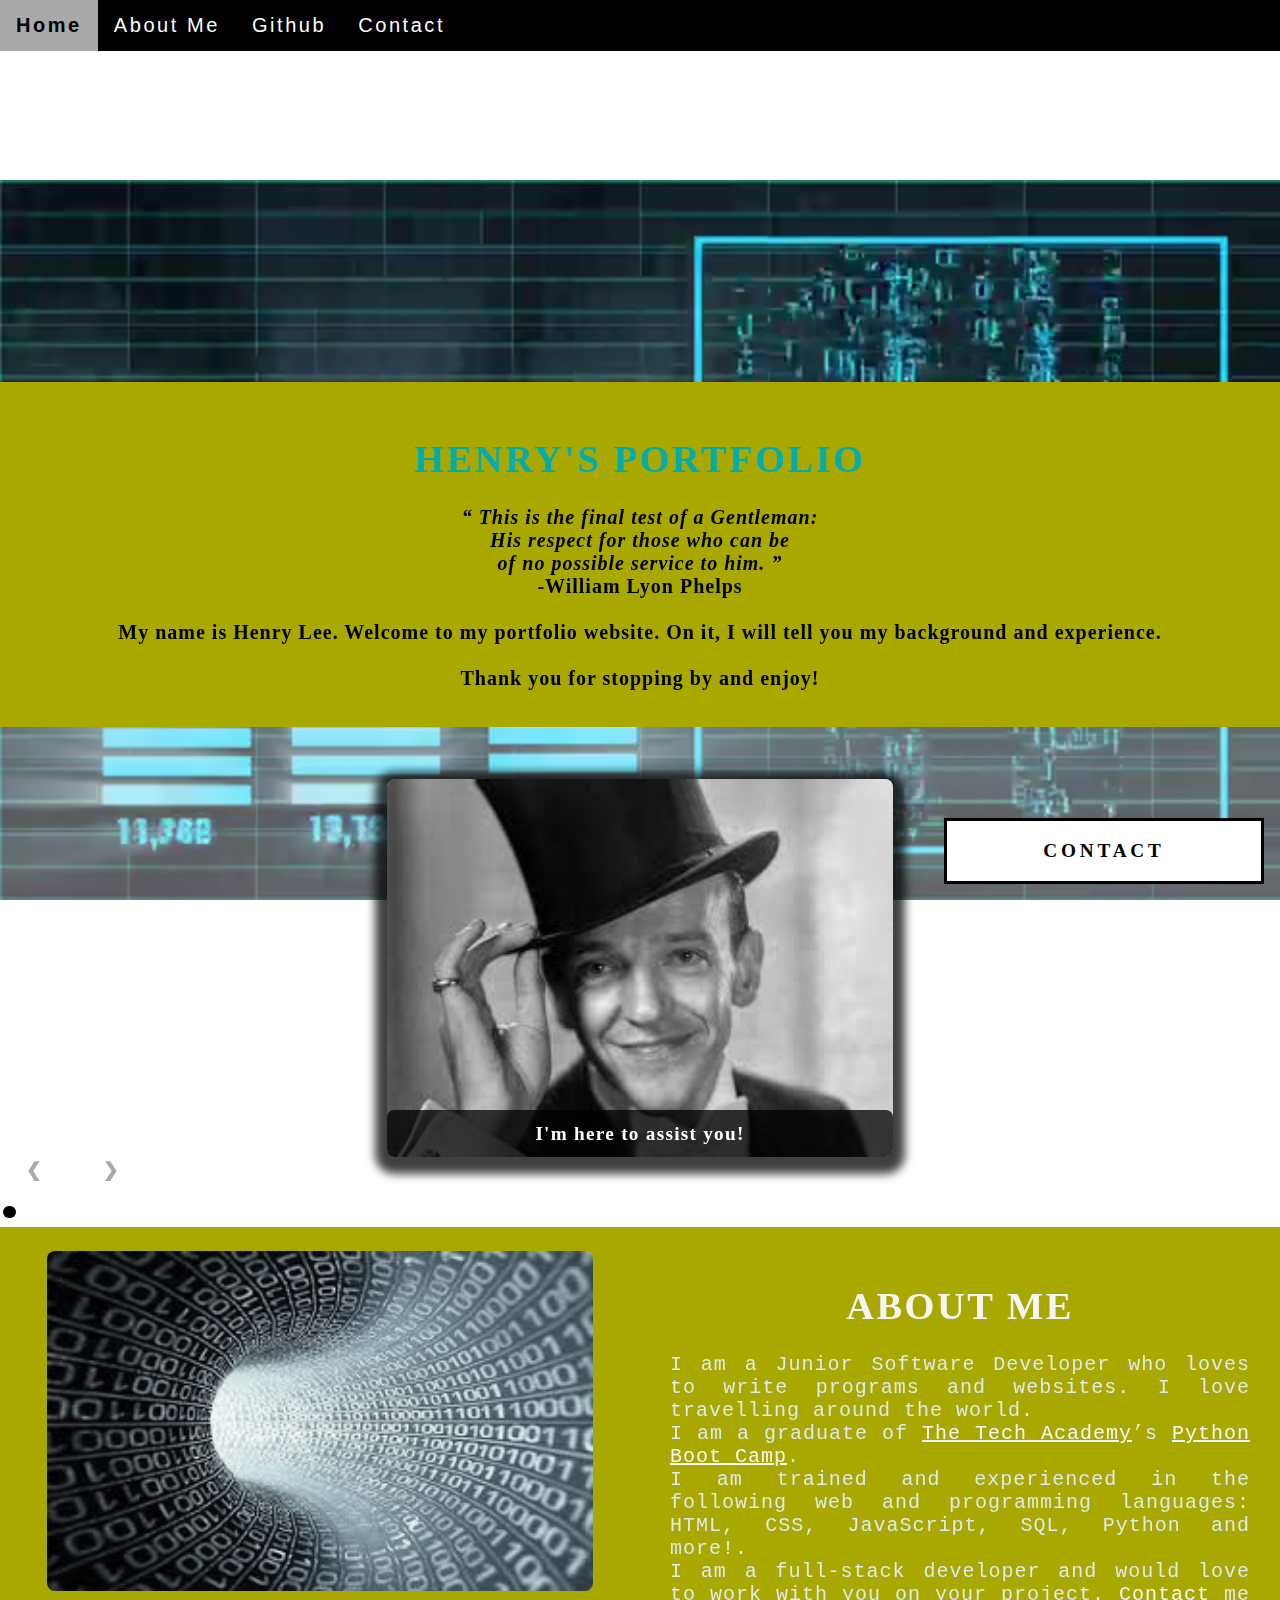
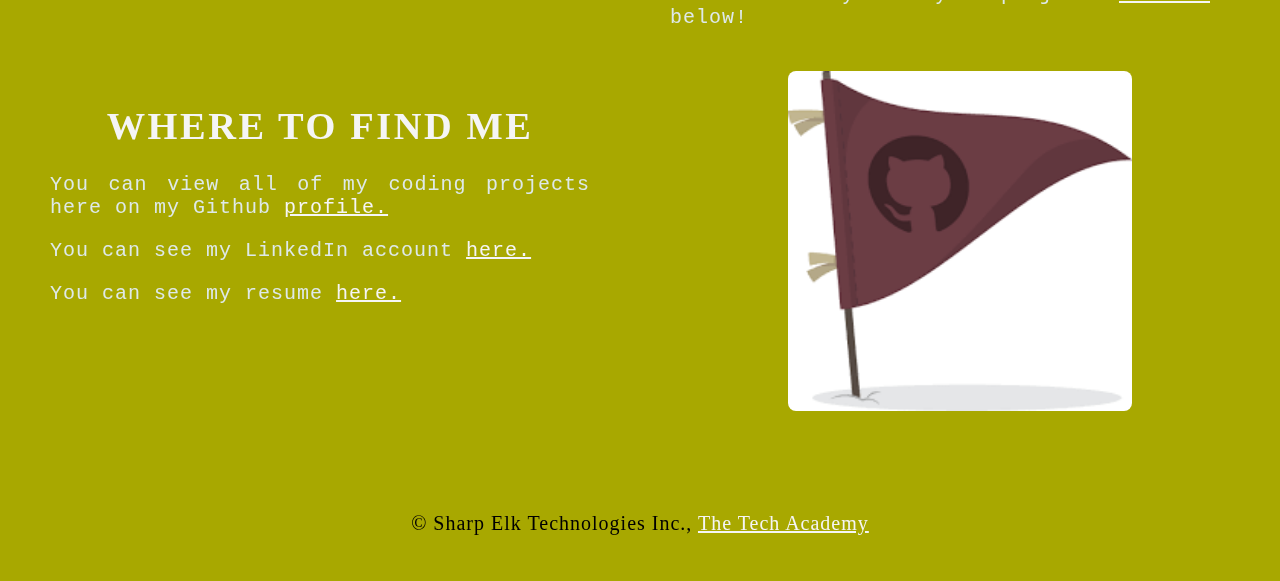
==== commit 188e3368: "updated" ====
--- a/index.html
+++ b/index.html
@@ -1,182 +1,182 @@
-<!DOCTYPE HTML>
-<html>
-<meta charset="utf-8">
-
-
-<!--Head-->
-
-<head>
-    <title> HenryLee.com</title>
-    <link rel="stylesheet" type="text/css" href="./Henry_Lee_Portfolio.css">
-</head>
-
-<!--End Head-->
-
-<!--Body-->
-
-<body class="Background">
-
-
-    <!--Navigation Bar-->
-
-    <div class="Navbar">
-        <a class="active" href="#Home">Home</a>
-        <a href="#This is me"> About Me</a>
-        <a href="#Github">Github</a>
-        <a onclick="openForm()" ondblclick="closeForm()">Contact</a>
-    </div>
-    <!--End Nav Bar-->
-
-    <!--Title-->
-
-    <br>
-    <br>
-    <!--Adds Space-->
-
-    <!--End Title-->
-<!--Home-->
-    <div id="Home"></div>
-        <br>
-        <br>
-        <!--Video-->
-        <video autoplay muted loop id="Typing_Video">
-            <source src="./Img/tech_data.mp4" type="video/mp4">
-         </video>
-    </div>
-<!--End Video-->
-
-<!--Video Text-->
-
-    <div class="Video_Text">
-           <h1 style="color:#00adad;"> Henry's Portfolio</h1>
-        <p>
-           <strong>
-               <center> 
-                   <q>
-                       This is the final test of a Gentleman:<br>
-                       His respect for those who can be <br>
-                       of no possible service to him.
-                   </q>
-                   <br> -William Lyon Phelps<br>
-
-                <br> My name is Henry Lee. Welcome to my portfolio website. On it, I will tell you my background and experience.<br>
-                   <br> Thank you for stopping by and enjoy!
-               </center>
-           </strong>
-        </p>
-    </div>
-
-    <!--End Video Section-->
-
-<!--slideshow section-->
-
-    <div id="Slideshow">
-        <div id="Slideshow_Background">
-            <div id="Slideshow_Container">
-
-                    <div class="mySlides fade">
-                        <div class="Slide_Number">1/3</div>
-                        <img class="Slide_Show_Images" src="./Img/fa.png" style="width: 100%;">
-                        <div class="text">I'm here to assist you!</div>
-                    </div>    
-
-                    <div class="mySlides fade">
-                        <div class="Slide_Number">2/3</div>
-                        <img class="Slide_Show_Images" src="./Img/friendly.png" style="width: 100%;">
-                        <div class="text"> I think you'll like working with me!</div>
-                    </div>
-
-                    <div class="mySlides fade">
-                        <div class="Slide_Number">3/3</div>
-                        <img class="Slide_Show_Images" src="./Img/mp.png" style="width: 100%;">
-                        <div class="text">I'm a hard worker!</div>
-                    </div>
-
-            </div>
-            <a class="Previous" onclick="plusSlides(-1)">&#10094</a>
-            <a class="Next" onclick="plusSlides(1)">&#10095</a>
-        </div>
-        <br>
-            <span class="dot" onclick="currentSlide(1)"></span>
-            <span class="dot" onclick="currentSlide(2)"></span>
-            <span class="dot" onclick="currentSlide(3)"></span>
-        
-    </div>
-
-    <!--About Me Section-->
-    <div class="Row" id= "This is me">
-        <div class="Column_2"> <!--Left Hand Column-->
-            <img src=".\Img\binary_tunnel.png" alt="Binary Tunnel" width:50%>
-        </div> 
-
-        <div class= "Column_1"><!--Right Hand Column-->
-            <h1>About Me</h1>
-            <p> I am a Junior Software Developer who loves to write programs and websites. I love travelling around the world.<br>
-            I am a graduate of <a href="https://www.learncodinganywhere.com" target="_blank">The Tech Academy</a>’s 
-            <a href="https://github.com/CometSoftwareDesign/Python_Projects" target="_blank">Python Boot Camp</a>.<br>
-             I am trained and experienced in the following web and programming languages: HTML, CSS, JavaScript,
-            SQL, Python and more!. <br>
-            I am a full-stack developer and would love to work with you on your project.
-             <a href="#Contact">Contact</a> me below!</p>
-        </div>    
-    </div>
-<!--End of About Me Section-->
-
-<!--Github Section-->
-<div class="Row" id="Github">
-    <div class="Column_1">
-        <h1>Where to find me</h1> 
-        <center>
-        <p>You can view all of my coding projects here on my Github <a href="https://github.com/Henry-William-Lee" target="_blank">profile.</a><br>
-        <p>You can see my LinkedIn account <a href="https://www.linkedin.com/in/henry-lee-1861b01ab" target="_blank">here.</a><br>
-        <p>You can see my resume <a href="https://docs.google.com/document/d/1eTmNH0TCESi2OZ6U_OJQky_vSRNl5QDALBvkeFGbrUU/edit?usp=sharing">here.</a><br>
-       
-    </center>
-        </p>
-    </div>
-    <div class="Column_2">
-            <a href="https://github.com/CometSoftwareDesign" target="_blank"><img src=".\Img\github_flag.png" alt="Github Flag"></a>
-        </div>
- </div>
-<!--End Github Section-->
-
-<!--Contact Section-->
-
-<div id="Contact">
-    
-    <button onclick="openForm()" class="Pop_Up_Button"> CONTACT </button>
-    <div class="form-popup" id="myForm">
-        <form action="https://formspree.io/info@learncodinganywhere.com" method="POST" class="form-container">
-            <!-- Here we are using a free online service from https://formspree.io/ to send our contact form to an email address of our choosing - note: it will not run unless live on
-             the internet, you have to push it to your online website first -->
-            <h1>Contact</h1>
-            <label for="name"><b>Name</b></label>
-            <input type="text" placeholder="Type your name here" name="name" required>
-            <label for="phone"><b>Phone</b></label>
-            <input type="text" placeholder="Enter your phone number here" name="phone">
-            <label for="email"><b>Email</b></label>
-            <input type="text" placeholder="Type your email address here" name="email" required>
-            <label for="message"><b>Message</b></label>
-            <input type="text" placeholder="Type your message here" name="message">
-            <!--Submit Button-->
-            <button type="submit" class="btn">SUBMIT</button>
-            <button type="button" class="btn cancel" onclick="closeForm()">Close</button>
-             <!--End Submit Button-->
-        </form> 
-
-    </div>
-</div>
-<!--End Form-->
-
-<!--Footer Section-->
-
-    <footer>
-            <p>
-            <center> &copy Sharp Elk Technologies Inc., <a href="http://learncodinganywhere.com/"> The Tech Academy</a> </center>
-            </p>    
-        </footer>
-<!--End Footer-->
-<script src="Portfolio.js"></script>
-</body>
-<!--End Webpage-->
+<!DOCTYPE HTML>
+<html>
+<meta charset="utf-8">
+
+
+<!--Head-->
+
+<head>
+    <title> HenryLee.com</title>
+    <link rel="stylesheet" type="text/css" href="./Henry_Lee_Portfolio.css">
+</head>
+
+<!--End Head-->
+
+<!--Body-->
+
+<body class="Background">
+
+
+    <!--Navigation Bar-->
+
+    <div class="Navbar">
+        <a class="active" href="#Home">Home</a>
+        <a href="#This is me"> About Me</a>
+        <a href="#Github">Github</a>
+        <a onclick="openForm()" ondblclick="closeForm()">Contact</a>
+    </div>
+    <!--End Nav Bar-->
+
+    <!--Title-->
+
+    <br>
+    <br>
+    <!--Adds Space-->
+
+    <!--End Title-->
+<!--Home-->
+    <div id="Home"></div>
+        <br>
+        <br>
+        <!--Video-->
+        <video autoplay muted loop id="Typing_Video">
+            <source src="./Img/tech_data.mp4" type="video/mp4">
+         </video>
+    </div>
+<!--End Video-->
+
+<!--Video Text-->
+
+    <div class="Video_Text">
+           <h1 style="color:#00adad;"> Henry's Portfolio</h1>
+        <p>
+           <strong>
+               <center> 
+                   <q>
+                       This is the final test of a Gentleman:<br>
+                       His respect for those who can be <br>
+                       of no possible service to him.
+                   </q>
+                   <br> -William Lyon Phelps<br>
+
+                <br> My name is Henry Lee. Welcome to my portfolio website. On it, I will tell you my background and experience.<br>
+                   <br> Thank you for stopping by and enjoy!
+               </center>
+           </strong>
+        </p>
+    </div>
+
+    <!--End Video Section-->
+
+<!--slideshow section-->
+
+    <div id="Slideshow">
+        <div id="Slideshow_Background">
+            <div id="Slideshow_Container">
+
+                    <div class="mySlides fade">
+                        <div class="Slide_Number">1/3</div>
+                        <img class="Slide_Show_Images" src="./Img/fa.png" style="width: 100%;">
+                        <div class="text">I'm here to assist you!</div>
+                    </div>    
+
+                    <div class="mySlides fade">
+                        <div class="Slide_Number">2/3</div>
+                        <img class="Slide_Show_Images" src="./Img/friendly.png" style="width: 100%;">
+                        <div class="text"> I think you'll like working with me!</div>
+                    </div>
+
+                    <div class="mySlides fade">
+                        <div class="Slide_Number">3/3</div>
+                        <img class="Slide_Show_Images" src="./Img/mp.png" style="width: 100%;">
+                        <div class="text">I'm a hard worker!</div>
+                    </div>
+
+            </div>
+            <a class="Previous" onclick="plusSlides(-1)">&#10094</a>
+            <a class="Next" onclick="plusSlides(1)">&#10095</a>
+        </div>
+        <br>
+            <span class="dot" onclick="currentSlide(1)"></span>
+            <span class="dot" onclick="currentSlide(2)"></span>
+            <span class="dot" onclick="currentSlide(3)"></span>
+        
+    </div>
+
+    <!--About Me Section-->
+    <div class="Row" id= "This is me">
+        <div class="Column_2"> <!--Left Hand Column-->
+            <img src=".\Img\binary_tunnel.png" alt="Binary Tunnel" width:50%>
+        </div> 
+
+        <div class= "Column_1"><!--Right Hand Column-->
+            <h1>About Me</h1>
+            <p> I am a Junior Software Developer who loves to write programs and websites. I love travelling around the world.<br>
+            I am a graduate of <a href="https://www.learncodinganywhere.com" target="_blank">The Tech Academy</a>’s 
+            <a href="https://github.com/CometSoftwareDesign/Python_Projects" target="_blank">Python Boot Camp</a>.<br>
+             I am trained and experienced in the following web and programming languages: HTML, CSS, JavaScript,
+            SQL, Python and more!. <br>
+            I am a full-stack developer and would love to work with you on your project.
+             <a href="#Contact">Contact</a> me below!</p>
+        </div>    
+    </div>
+<!--End of About Me Section-->
+
+<!--Github Section-->
+<div class="Row" id="Github">
+    <div class="Column_1">
+        <h1>Where to find me</h1> 
+        <center>
+        <p>You can view all of my coding projects here on my Github <a href="https://github.com/Henry-William-Lee" target="_blank">profile.</a><br>
+        <p>You can see my LinkedIn account <a href="https://www.linkedin.com/in/henry-lee-1861b01ab" target="_blank">here.</a><br>
+        <p>You can see my resume <a href="https://docs.google.com/document/d/1eTmNH0TCESi2OZ6U_OJQky_vSRNl5QDALBvkeFGbrUU/edit?usp=sharing">here.</a><br>
+       
+    </center>
+        </p>
+    </div>
+    <div class="Column_2">
+            <a href="https://github.com/CometSoftwareDesign" target="_blank"><img src=".\Img\github_flag.png" alt="Github Flag"></a>
+        </div>
+ </div>
+<!--End Github Section-->
+
+<!--Contact Section-->
+
+<div id="Contact">
+    
+    <button onclick="openForm()" class="Pop_Up_Button"> CONTACT </button>
+    <div class="form-popup" id="myForm">
+        <form action="https://formspree.io/info@learncodinganywhere.com" method="POST" class="form-container">
+            <!-- Here we are using a free online service from https://formspree.io/ to send our contact form to an email address of our choosing - note: it will not run unless live on
+             the internet, you have to push it to your online website first -->
+            <h1>Contact</h1>
+            <label for="name"><b>Name</b></label>
+            <input type="text" placeholder="Type your name here" name="name" required>
+            <label for="phone"><b>Phone</b></label>
+            <input type="text" placeholder="Enter your phone number here" name="phone">
+            <label for="email"><b>Email</b></label>
+            <input type="text" placeholder="Type your email address here" name="email" required>
+            <label for="message"><b>Message</b></label>
+            <input type="text" placeholder="Type your message here" name="message">
+            <!--Submit Button-->
+            <button type="submit" class="btn">SUBMIT</button>
+            <button type="button" class="btn cancel" onclick="closeForm()">Close</button>
+             <!--End Submit Button-->
+        </form> 
+
+    </div>
+</div>
+<!--End Form-->
+
+<!--Footer Section-->
+
+    <footer>
+            <p>
+            <center> &copy Sharp Elk Technologies Inc., <a href="http://learncodinganywhere.com/"> The Tech Academy</a> </center>
+            </p>    
+        </footer>
+<!--End Footer-->
+<script src="Portfolio.js"></script>
+</body>
+<!--End Webpage-->
 </html>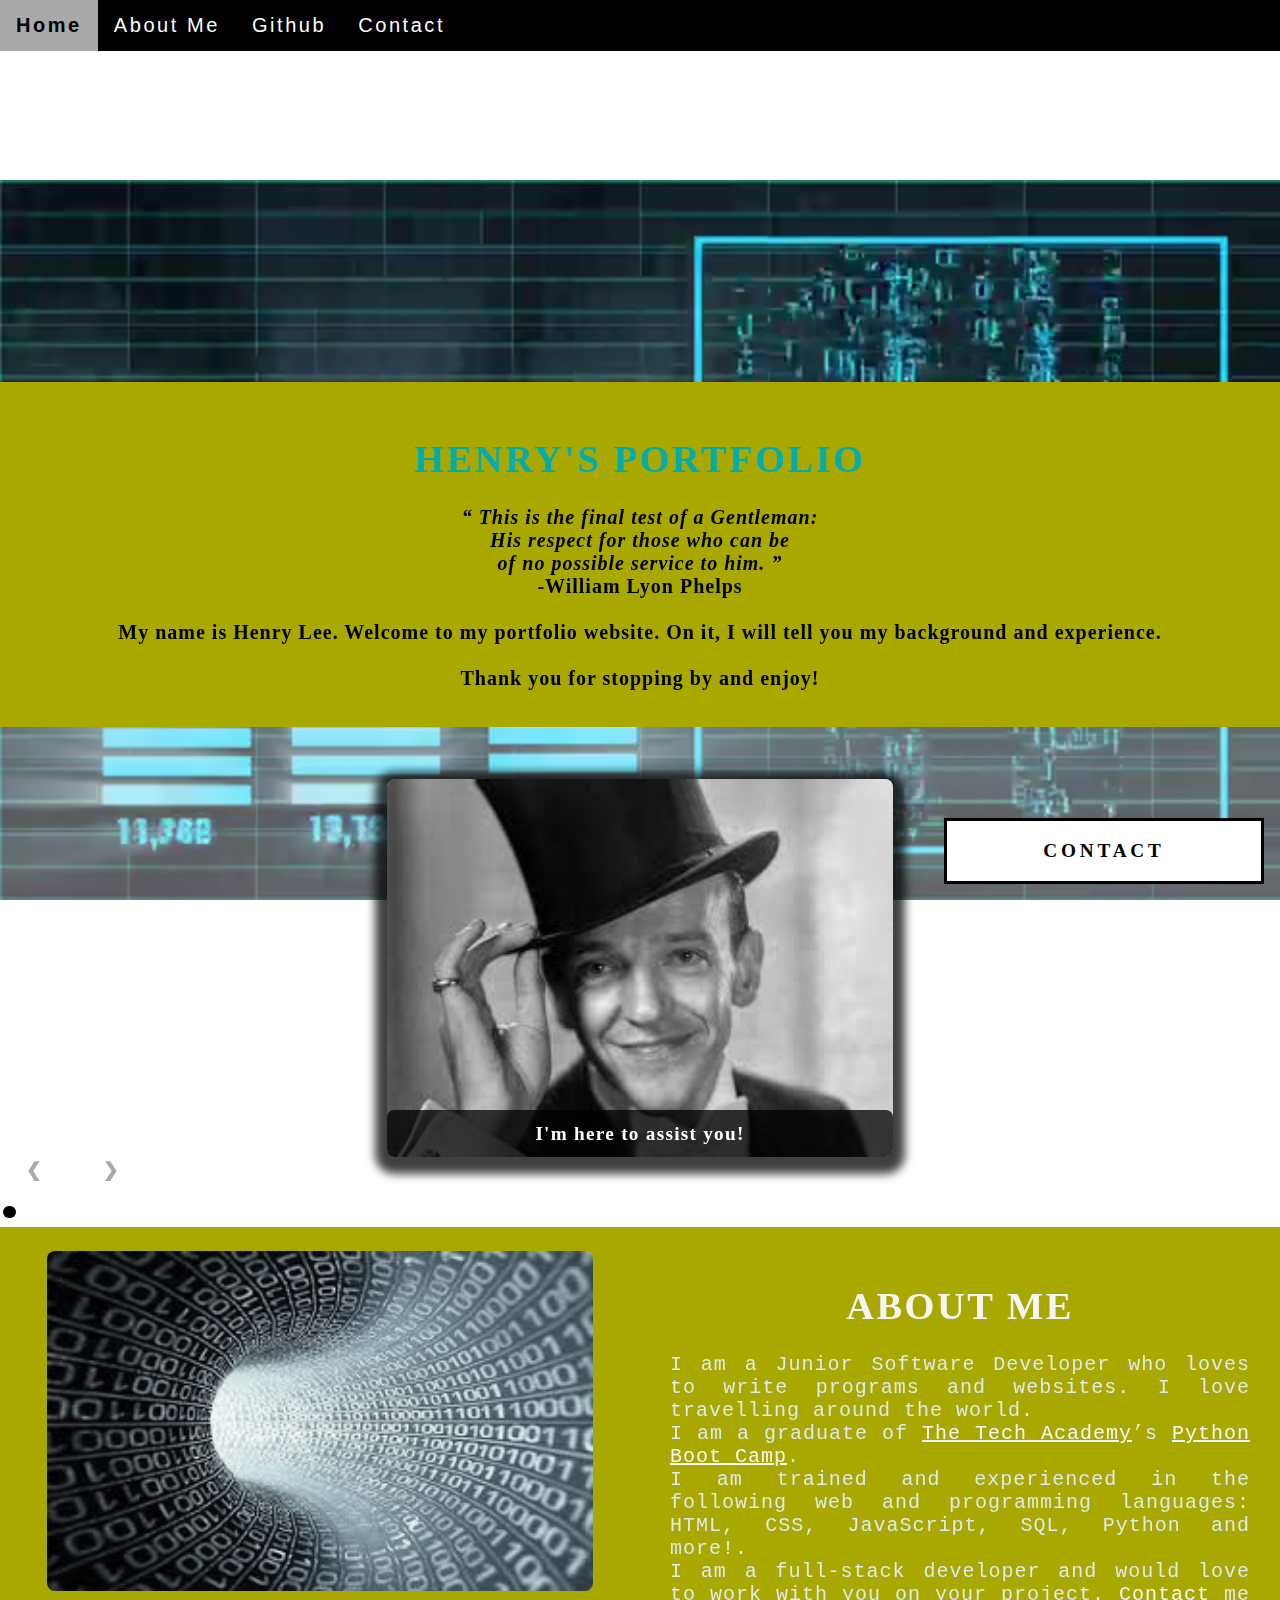
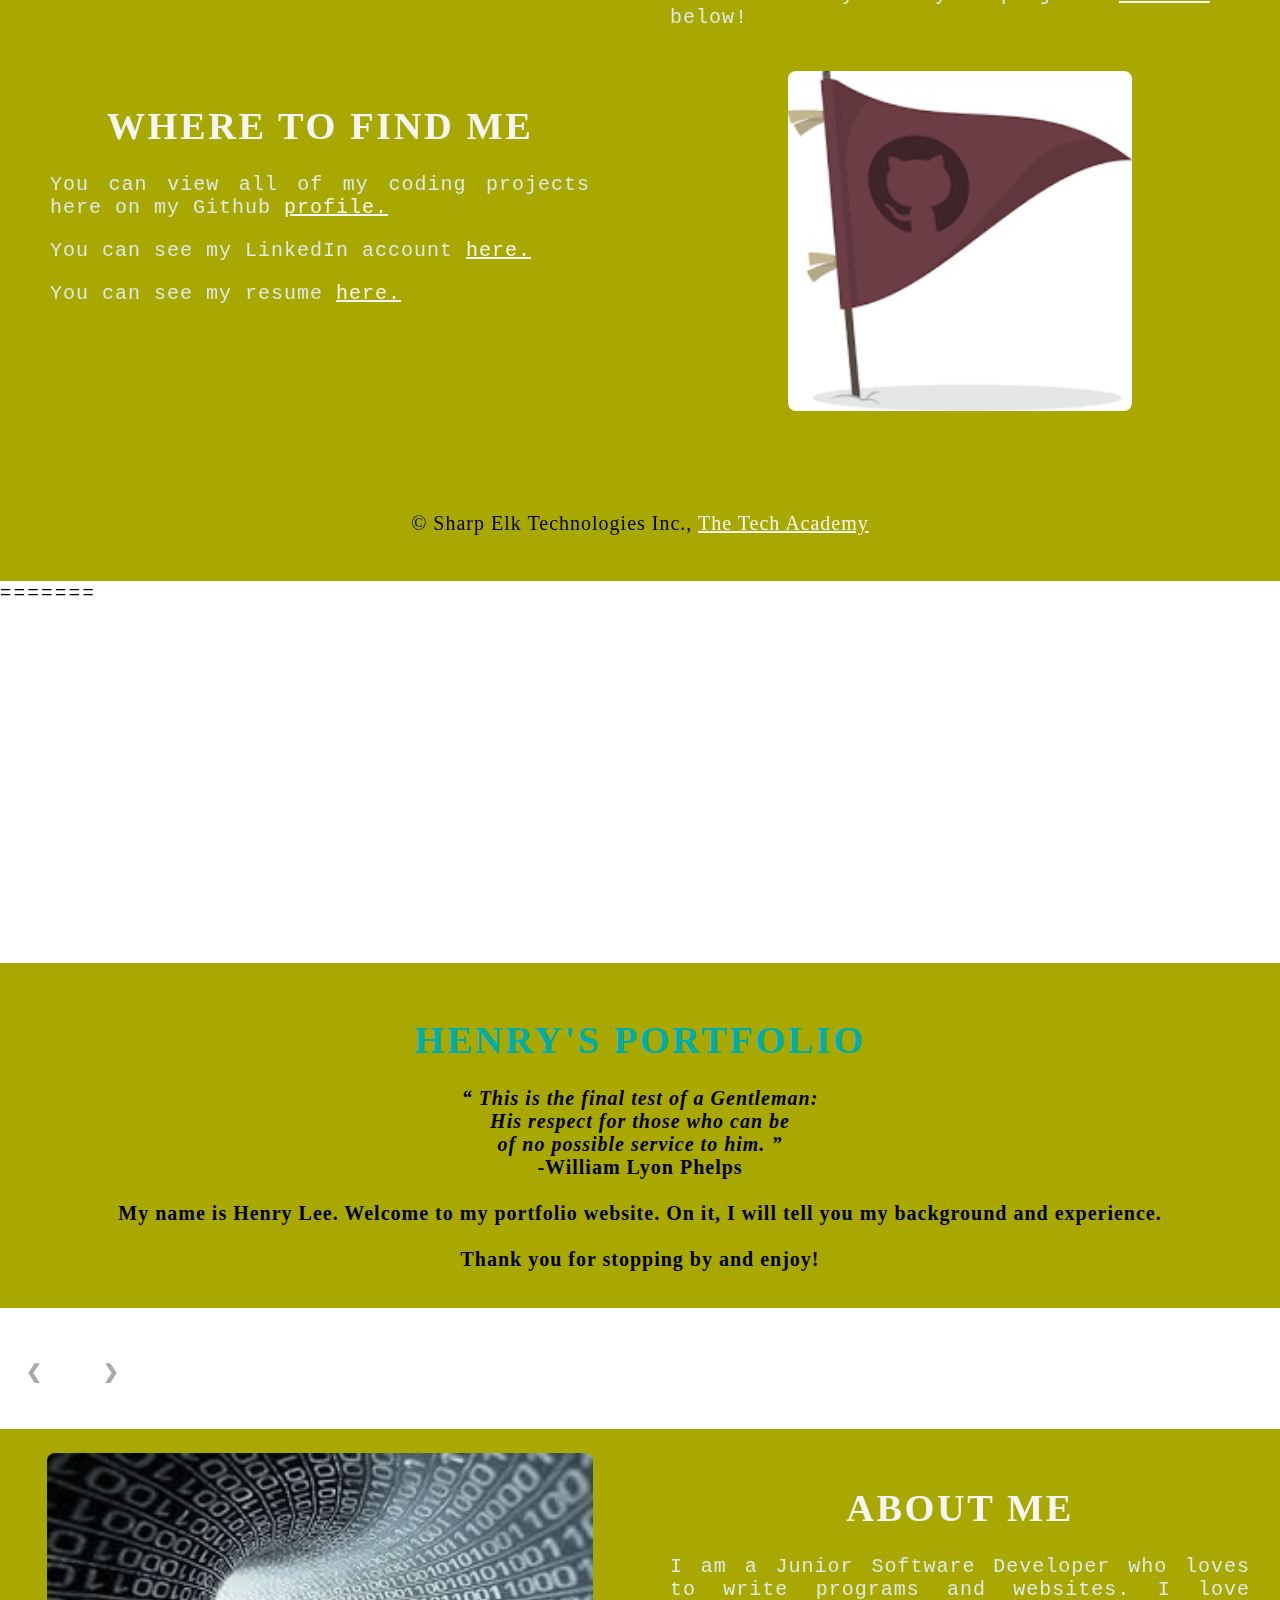
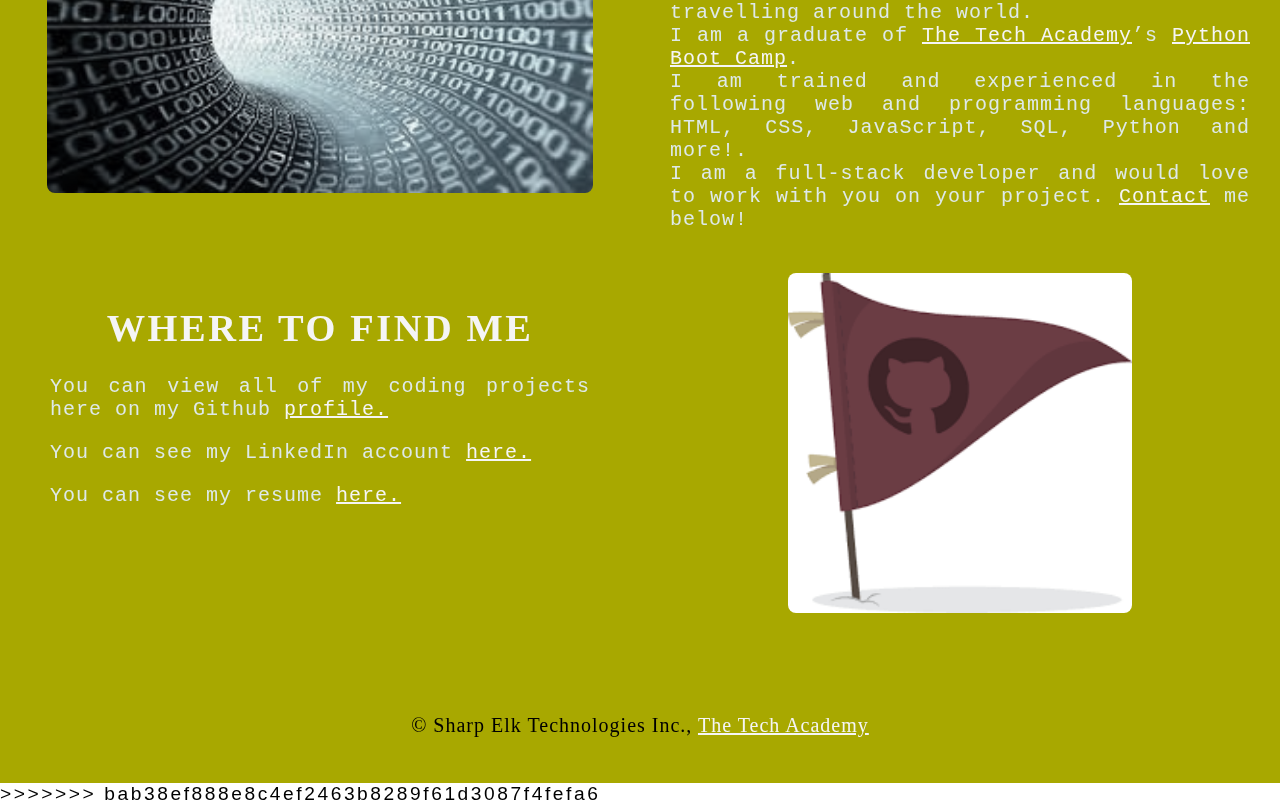
==== commit 536f4499: "update index.html" ====
--- a/index.html
+++ b/index.html
@@ -1,3 +1,4 @@
+<<<<<<< HEAD
 <!DOCTYPE HTML>
 <html>
 <meta charset="utf-8">
@@ -179,4 +180,187 @@
 <script src="Portfolio.js"></script>
 </body>
 <!--End Webpage-->
+=======
+<!DOCTYPE HTML>
+<html>
+<meta charset="utf-8">
+
+
+<!--Head-->
+
+<head>
+    <title> HenryLee.com</title>
+    <link rel="stylesheet" type="text/css" href="./Henry_Lee_Portfolio.css">
+</head>
+
+<!--End Head-->
+
+<!--Body-->
+
+<body class="Background">
+
+
+    <!--Navigation Bar-->
+
+    <div class="Navbar">
+        <a class="active" href="#Home">Home</a>
+        <a href="#This is me"> About Me</a>
+        <a href="#Github">Github</a>
+        <a onclick="openForm()" ondblclick="closeForm()">Contact</a>
+    </div>
+    <!--End Nav Bar-->
+
+    <!--Title-->
+
+    <br>
+    <br>
+    <!--Adds Space-->
+
+    <!--End Title-->
+<!--Home-->
+    <div id="Home"></div>
+        <br>
+        <br>
+        <!--Video-->
+        <video autoplay muted loop id="Typing_Video">
+            <source src="./Img/tech_data.mp4" type="video/mp4">
+         </video>
+    </div>
+<!--End Video-->
+
+<!--Video Text-->
+
+    <div class="Video_Text">
+           <h1 style="color:#00adad;"> Henry's Portfolio</h1>
+        <p>
+           <strong>
+               <center> 
+                   <q>
+                       This is the final test of a Gentleman:<br>
+                       His respect for those who can be <br>
+                       of no possible service to him.
+                   </q>
+                   <br> -William Lyon Phelps<br>
+
+                <br> My name is Henry Lee. Welcome to my portfolio website. On it, I will tell you my background and experience.<br>
+                   <br> Thank you for stopping by and enjoy!
+               </center>
+           </strong>
+        </p>
+    </div>
+
+    <!--End Video Section-->
+
+<!--slideshow section-->
+
+    <div id="Slideshow">
+        <div id="Slideshow_Background">
+            <div id="Slideshow_Container">
+
+                    <div class="mySlides fade">
+                        <div class="Slide_Number">1/3</div>
+                        <img class="Slide_Show_Images" src="./Img/fa.png" style="width: 100%;">
+                        <div class="text">I'm here to assist you!</div>
+                    </div>    
+
+                    <div class="mySlides fade">
+                        <div class="Slide_Number">2/3</div>
+                        <img class="Slide_Show_Images" src="./Img/friendly.png" style="width: 100%;">
+                        <div class="text"> I think you'll like working with me!</div>
+                    </div>
+
+                    <div class="mySlides fade">
+                        <div class="Slide_Number">3/3</div>
+                        <img class="Slide_Show_Images" src="./Img/mp.png" style="width: 100%;">
+                        <div class="text">I'm a hard worker!</div>
+                    </div>
+
+            </div>
+            <a class="Previous" onclick="plusSlides(-1)">&#10094</a>
+            <a class="Next" onclick="plusSlides(1)">&#10095</a>
+        </div>
+        <br>
+            <span class="dot" onclick="currentSlide(1)"></span>
+            <span class="dot" onclick="currentSlide(2)"></span>
+            <span class="dot" onclick="currentSlide(3)"></span>
+        
+    </div>
+
+    <!--About Me Section-->
+    <div class="Row" id= "This is me">
+        <div class="Column_2"> <!--Left Hand Column-->
+            <img src=".\Img\binary_tunnel.png" alt="Binary Tunnel" width:50%>
+        </div> 
+
+        <div class= "Column_1"><!--Right Hand Column-->
+            <h1>About Me</h1>
+            <p> I am a Junior Software Developer who loves to write programs and websites. I love travelling around the world.<br>
+            I am a graduate of <a href="https://www.learncodinganywhere.com" target="_blank">The Tech Academy</a>’s 
+            <a href="https://github.com/CometSoftwareDesign/Python_Projects" target="_blank">Python Boot Camp</a>.<br>
+             I am trained and experienced in the following web and programming languages: HTML, CSS, JavaScript,
+            SQL, Python and more!. <br>
+            I am a full-stack developer and would love to work with you on your project.
+             <a href="#Contact">Contact</a> me below!</p>
+        </div>    
+    </div>
+<!--End of About Me Section-->
+
+<!--Github Section-->
+<div class="Row" id="Github">
+    <div class="Column_1">
+        <h1>Where to find me</h1> 
+        <center>
+        <p>You can view all of my coding projects here on my Github <a href="https://github.com/Henry-William-Lee" target="_blank">profile.</a><br>
+        <p>You can see my LinkedIn account <a href="https://www.linkedin.com/in/henry-lee-1861b01ab" target="_blank">here.</a><br>
+        <p>You can see my resume <a href="https://docs.google.com/document/d/1eTmNH0TCESi2OZ6U_OJQky_vSRNl5QDALBvkeFGbrUU/edit?usp=sharing">here.</a><br>
+       
+    </center>
+        </p>
+    </div>
+    <div class="Column_2">
+            <a href="https://github.com/CometSoftwareDesign" target="_blank"><img src=".\Img\github_flag.png" alt="Github Flag"></a>
+        </div>
+ </div>
+<!--End Github Section-->
+
+<!--Contact Section-->
+
+<div id="Contact">
+    
+    <button onclick="openForm()" class="Pop_Up_Button"> CONTACT </button>
+    <div class="form-popup" id="myForm">
+        <form action="https://formspree.io/info@learncodinganywhere.com" method="POST" class="form-container">
+            <!-- Here we are using a free online service from https://formspree.io/ to send our contact form to an email address of our choosing - note: it will not run unless live on
+             the internet, you have to push it to your online website first -->
+            <h1>Contact</h1>
+            <label for="name"><b>Name</b></label>
+            <input type="text" placeholder="Type your name here" name="name" required>
+            <label for="phone"><b>Phone</b></label>
+            <input type="text" placeholder="Enter your phone number here" name="phone">
+            <label for="email"><b>Email</b></label>
+            <input type="text" placeholder="Type your email address here" name="email" required>
+            <label for="message"><b>Message</b></label>
+            <input type="text" placeholder="Type your message here" name="message">
+            <!--Submit Button-->
+            <button type="submit" class="btn">SUBMIT</button>
+            <button type="button" class="btn cancel" onclick="closeForm()">Close</button>
+             <!--End Submit Button-->
+        </form> 
+
+    </div>
+</div>
+<!--End Form-->
+
+<!--Footer Section-->
+
+    <footer>
+            <p>
+            <center> &copy Sharp Elk Technologies Inc., <a href="http://learncodinganywhere.com/"> The Tech Academy</a> </center>
+            </p>    
+        </footer>
+<!--End Footer-->
+<script src="Portfolio.js"></script>
+</body>
+<!--End Webpage-->
+>>>>>>> bab38ef888e8c4ef2463b8289f61d3087f4fefa6
 </html>